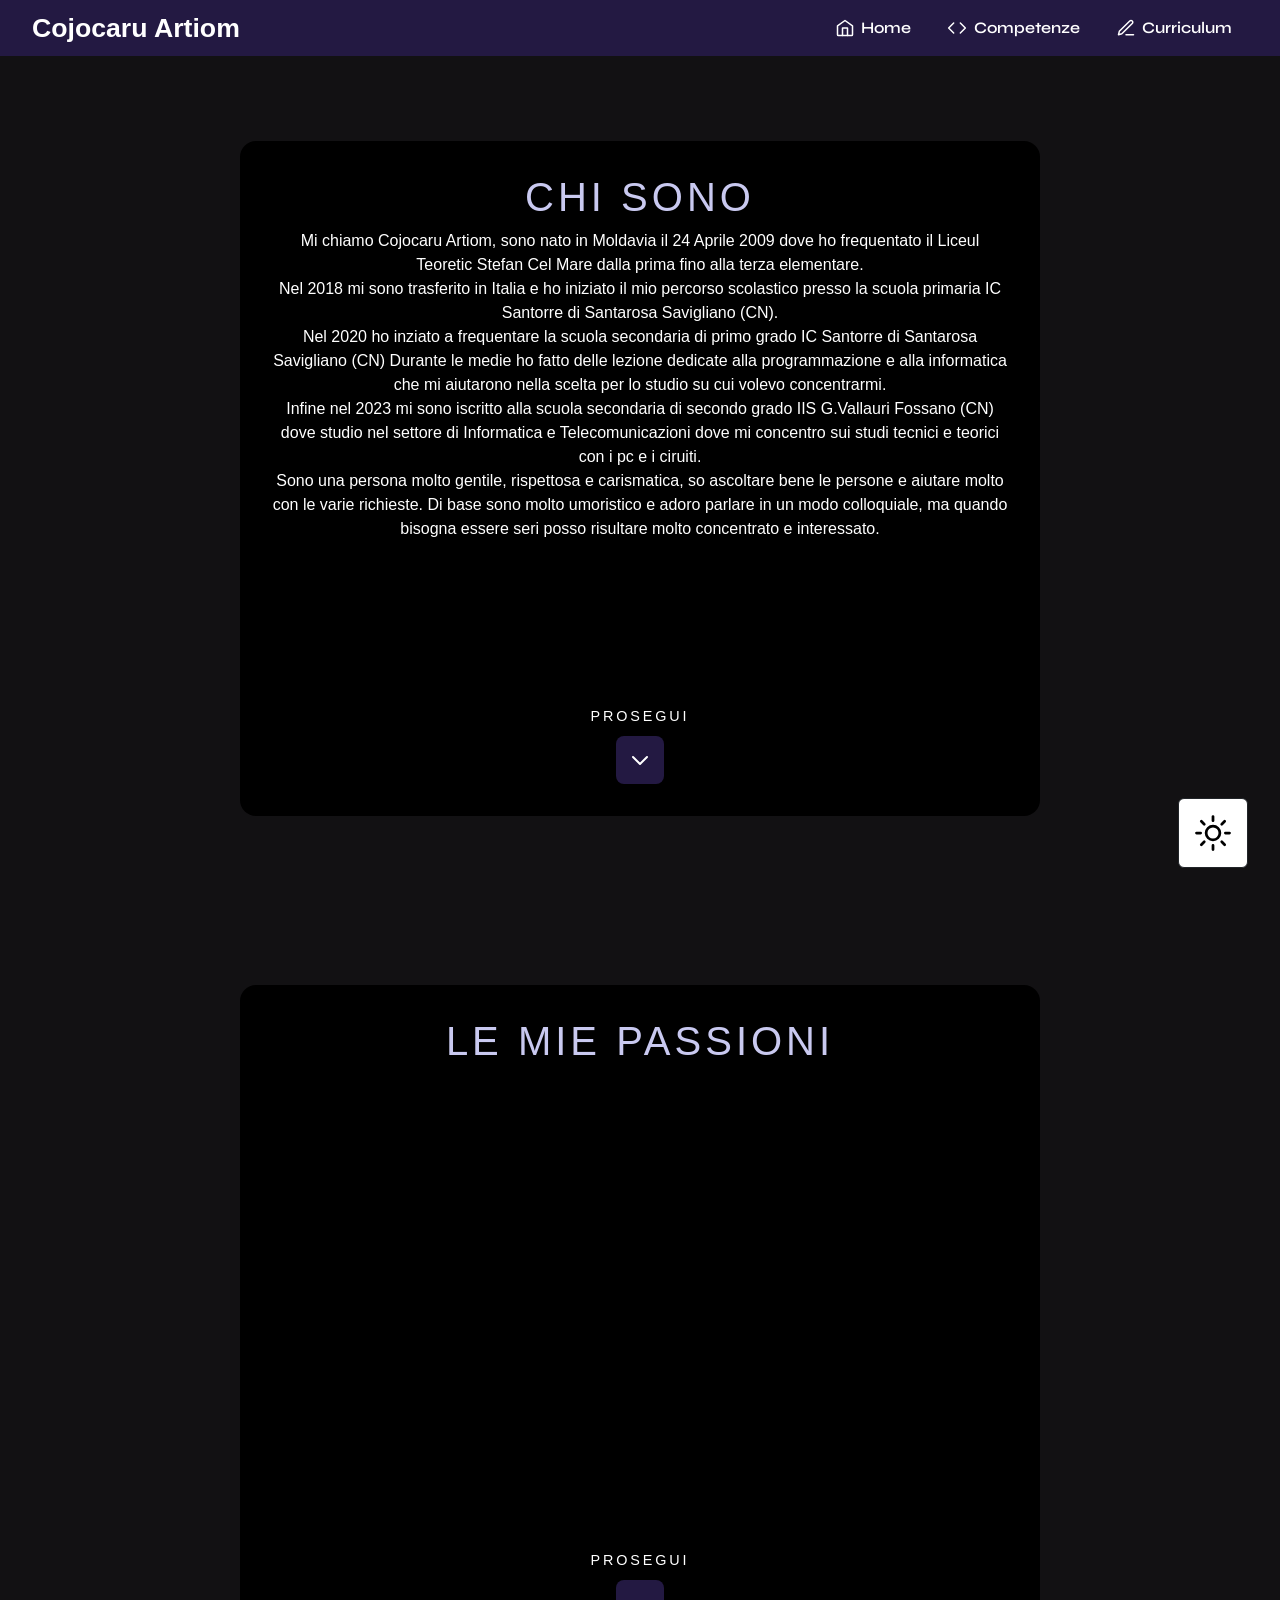
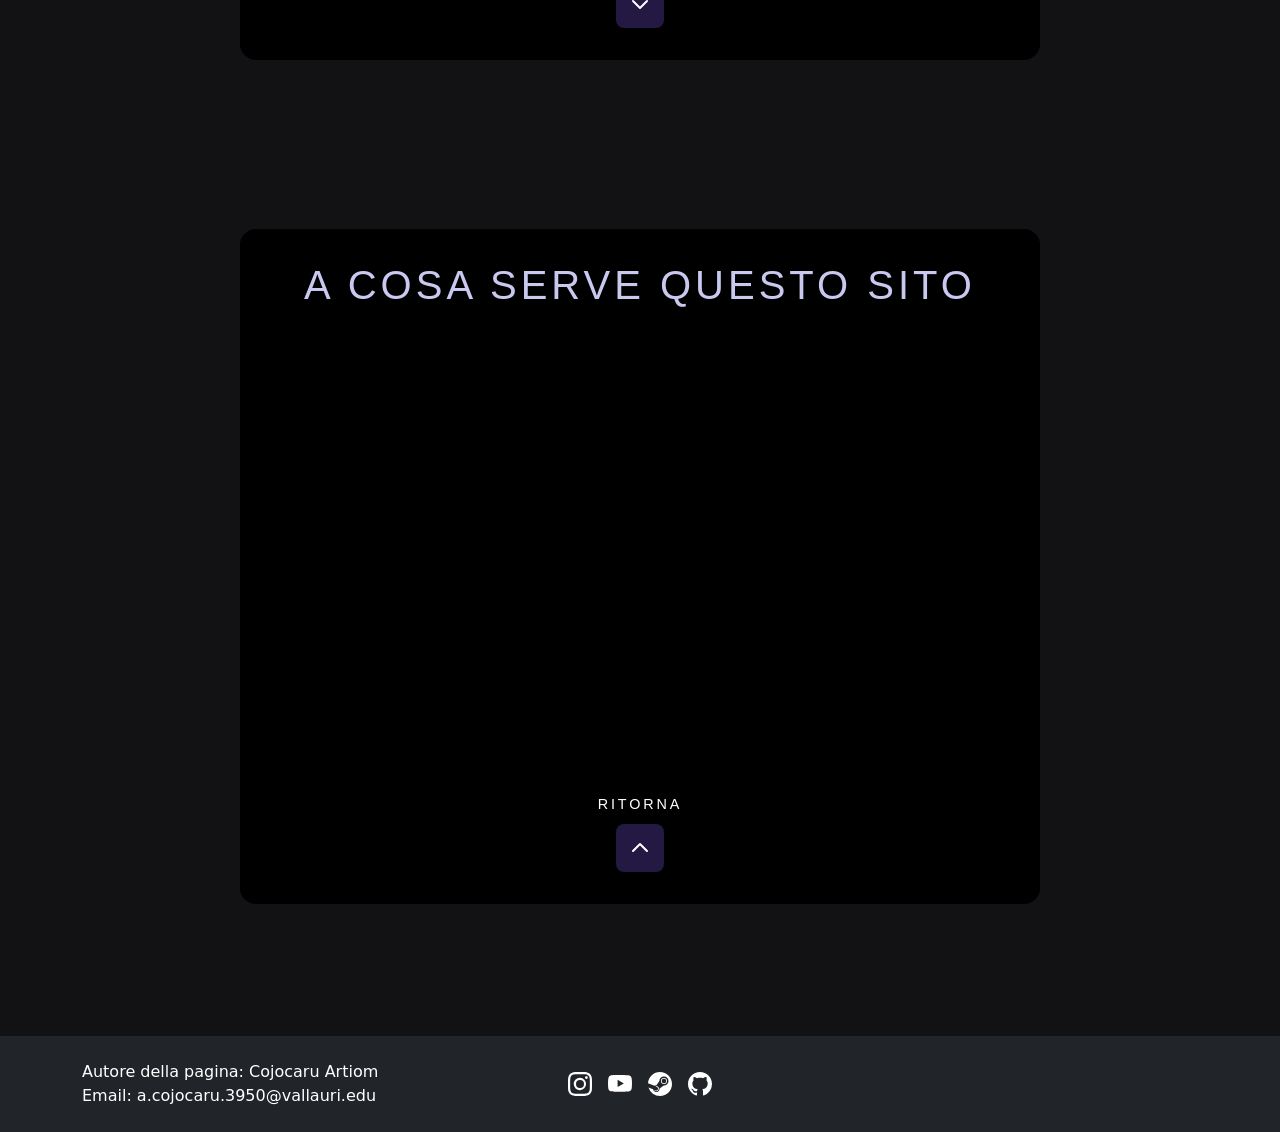
==== index.html @ 19659206 "fhshfshfks" ====
<!DOCTYPE html>
<html lang="it">
<head>
  <meta charset="UTF-8" />
  <meta name="viewport" content="width=device-width, initial-scale=1.0"/>
  <title>Cojocaru Artiom</title>
  <link href="https://cdn.jsdelivr.net/npm/bootstrap@5.3.3/dist/css/bootstrap.min.css" rel="stylesheet"/>
  <link href="https://fonts.googleapis.com/css2?family=Space+Mono:wght@400;700&family=Syne:wght@400;600;800&display=swap" rel="stylesheet"/>
  <link rel="stylesheet" href="index.css"/>
</head>
<body>

  <nav id="navbar" class="navbar navbar-expand d-flex justify-content-between align-items-center">
    <a class="navbar-brand" href="#">Cojocaru Artiom</a>
    <ul class="navbar-nav d-flex flex-row gap-1">
      <li class="nav-item">
        <a class="nav-link" href="#">
          <svg class="nav-icon" viewBox="0 0 24 24"><path d="M3 9.5L12 3l9 6.5V20a1 1 0 0 1-1 1H4a1 1 0 0 1-1-1V9.5z"/><path d="M9 21V12h6v9"/></svg>
          Home
        </a>
      </li>
      <li class="nav-item">
        <a class="nav-link" href="competenze.html">
          <svg class="nav-icon" viewBox="0 0 24 24"><polyline points="16 18 22 12 16 6"/><polyline points="8 6 2 12 8 18"/></svg>
          Competenze
        </a>
      </li>
      <li class="nav-item">
        <a class="nav-link" href="#">
          <svg class="nav-icon" viewBox="0 0 24 24"><path d="M12 20h9"/><path d="M16.5 3.5a2.121 2.121 0 0 1 3 3L7 19l-4 1 1-4L16.5 3.5z"/></svg>
          Curriculum
        </a>
      </li>
    </ul>
  </nav>

  <section id="sezione1" class="sezione">
    <div id="cardHome" class="card rounded-4">
      <div class="card-body">
        <h2 class="card-title">CHI SONO</h2>
        <p class="card-text">Mi chiamo Cojocaru Artiom, sono nato in Moldavia il 24 Aprile 2009 dove ho frequentato il Liceul Teoretic Stefan Cel Mare dalla prima fino alla terza elementare. <br>
Nel 2018 mi sono trasferito in Italia e ho iniziato il mio percorso scolastico presso la scuola primaria IC Santorre di Santarosa Savigliano (CN).
<br>
Nel 2020 ho inziato a frequentare la scuola secondaria di primo grado IC Santorre di Santarosa Savigliano (CN)
Durante le medie ho fatto delle lezione dedicate alla programmazione e alla informatica che mi aiutarono nella scelta per lo studio su cui volevo concentrarmi.
<br>
Infine nel 2023 mi sono iscritto alla scuola secondaria di secondo grado IIS G.Vallauri Fossano (CN) dove studio nel settore di Informatica e Telecomunicazioni dove mi concentro sui studi tecnici e teorici con i pc e i ciruiti.
<br>
Sono una persona molto gentile, rispettosa e carismatica, so ascoltare bene le persone e aiutare molto con le varie richieste.
Di base sono molto umoristico e adoro parlare in un modo colloquiale, ma quando bisogna essere seri posso risultare molto concentrato e interessato.
        </p>
      </div>
      <div class="prosegui-container">
        <p class="prosegui">PROSEGUI</p>
        <button class="btn-freccia" onclick="scorri('sezione2')">
          <svg xmlns="http://www.w3.org/2000/svg" fill="none" viewBox="0 0 24 24" stroke-width="2" stroke="white">
            <path stroke-linecap="round" stroke-linejoin="round" d="M19 9l-7 7-7-7" />
          </svg>
        </button>
      </div>
    </div>
  </section>

  <section id="sezione2" class="sezione">
    <div class="card rounded-4">
      <div class="card-body">
        <h2 class="card-title">Le mie passioni</h2>
        <p class="card-text"></p>
      </div>
      <div class="prosegui-container">
        <p class="prosegui">PROSEGUI</p>
        <button class="btn-freccia" onclick="scorri('sezione3')">
          <svg xmlns="http://www.w3.org/2000/svg" fill="none" viewBox="0 0 24 24" stroke-width="2" stroke="white">
            <path stroke-linecap="round" stroke-linejoin="round" d="M19 9l-7 7-7-7" />
          </svg>
        </button>
      </div>
    </div>
  </section>

  <section id="sezione3" class="sezione">
    <div class="card rounded-4">
      <div class="card-body">
        <h2 class="card-title">A cosa serve questo sito</h2>
        <p class="card-text"></p>
      </div>
      <div class="prosegui-container">
        <p class="prosegui">RITORNA</p>
        <button class="btn-freccia" onclick="scorri('sezione1')">
          <svg xmlns="http://www.w3.org/2000/svg" fill="none" viewBox="0 0 24 24" stroke-width="2" stroke="white">
            <path stroke-linecap="round" stroke-linejoin="round" d="M5 15l7-7 7 7" />
          </svg>
        </button>
      </div>
    </div>
  </section>

  <button type="button" class="btn btn-dark">
    <svg xmlns="http://www.w3.org/2000/svg" fill="none" viewBox="0 0 24 24" stroke-width="1.5" stroke="black" class="size-6">
      <path stroke-linecap="round" stroke-linejoin="round" d="M12 3v2.25m6.364.386-1.591 1.591M21 12h-2.25m-.386 6.364-1.591-1.591M12 18.75V21m-4.773-4.227-1.591 1.591M5.25 12H3m4.227-4.773L5.636 5.636M15.75 12a3.75 3.75 0 1 1-7.5 0 3.75 3.75 0 0 1 7.5 0Z" />
    </svg>
  </button>

  <footer class="bg-dark text-white py-4 mt-5">
  <div class="container d-flex align-items-center position-relative">

    <!-- Testo a sinistra -->
    <div class="me-auto">
      <p class="mb-0">Autore della pagina: Cojocaru Artiom</p>
      <p class="mb-0">Email: a.cojocaru.3950@vallauri.edu</p>
    </div>

    <!-- Icone al centro -->
    <div class="icons position-absolute start-50 translate-middle-x d-flex gap-3">
      <svg xmlns="http://www.w3.org/2000/svg" width="24" height="24" fill="currentColor" class="bi bi-instagram" viewBox="0 0 16 16">
        <path d="M8 0C5.829 0 5.556.01 4.703.048 3.85.088 3.269.222 2.76.42a3.9 3.9 0 0 0-1.417.923A3.9 3.9 0 0 0 .42 2.76C.222 3.268.087 3.85.048 4.7.01 5.555 0 5.827 0 8.001c0 2.172.01 2.444.048 3.297.04.852.174 1.433.372 1.942.205.526.478.972.923 1.417.444.445.89.719 1.416.923.51.198 1.09.333 1.942.372C5.555 15.99 5.827 16 8 16s2.444-.01 3.298-.048c.851-.04 1.434-.174 1.943-.372a3.9 3.9 0 0 0 1.416-.923c.445-.445.718-.891.923-1.417.197-.509.332-1.09.372-1.942C15.99 10.445 16 10.173 16 8s-.01-2.445-.048-3.299c-.04-.851-.175-1.433-.372-1.941a3.9 3.9 0 0 0-.923-1.417A3.9 3.9 0 0 0 13.24.42c-.51-.198-1.092-.333-1.943-.372C10.443.01 10.172 0 7.998 0zm-.717 1.442h.718c2.136 0 2.389.007 3.232.046.78.035 1.204.166 1.486.275.373.145.64.319.92.599s.453.546.598.92c.11.281.24.705.275 1.485.039.843.047 1.096.047 3.231s-.008 2.389-.047 3.232c-.035.78-.166 1.203-.275 1.485a2.5 2.5 0 0 1-.599.919c-.28.28-.546.453-.92.598-.28.11-.704.24-1.485.276-.843.038-1.096.047-3.232.047s-2.39-.009-3.233-.047c-.78-.036-1.203-.166-1.485-.276a2.5 2.5 0 0 1-.92-.598 2.5 2.5 0 0 1-.6-.92c-.109-.281-.24-.705-.275-1.485-.038-.843-.046-1.096-.046-3.233s.008-2.388.046-3.231c.036-.78.166-1.204.276-1.486.145-.373.319-.64.599-.92s.546-.453.92-.598c.282-.11.705-.24 1.485-.276.738-.034 1.024-.044 2.515-.045zm4.988 1.328a.96.96 0 1 0 0 1.92.96.96 0 0 0 0-1.92m-4.27 1.122a4.109 4.109 0 1 0 0 8.217 4.109 4.109 0 0 0 0-8.217m0 1.441a2.667 2.667 0 1 1 0 5.334 2.667 2.667 0 0 1 0-5.334"/>
      </svg>
      <svg xmlns="http://www.w3.org/2000/svg" width="24" height="24" fill="currentColor" class="bi bi-youtube" viewBox="0 0 16 16">
        <path d="M8.051 1.999h.089c.822.003 4.987.033 6.11.335a2.01 2.01 0 0 1 1.415 1.42c.101.38.172.883.22 1.402l.01.104.022.26.008.104c.065.914.073 1.77.074 1.957v.075c-.001.194-.01 1.108-.082 2.06l-.008.105-.009.104c-.05.572-.124 1.14-.235 1.558a2.01 2.01 0 0 1-1.415 1.42c-1.16.312-5.569.334-6.18.335h-.142c-.309 0-1.587-.006-2.927-.052l-.17-.006-.087-.004-.171-.007-.171-.007c-1.11-.049-2.167-.128-2.654-.26a2.01 2.01 0 0 1-1.415-1.419c-.111-.417-.185-.986-.235-1.558L.09 9.82l-.008-.104A31 31 0 0 1 0 7.68v-.123c.002-.215.01-.958.064-1.778l.007-.103.003-.052.008-.104.022-.26.01-.104c.048-.519.119-1.023.22-1.402a2.01 2.01 0 0 1 1.415-1.42c.487-.13 1.544-.21 2.654-.26l.17-.007.172-.006.086-.003.171-.007A100 100 0 0 1 7.858 2zM6.4 5.209v4.818l4.157-2.408z"/>
      </svg>
      <a href="https://steamcommunity.com/profiles/76561199202109353" class="text-white">
        <svg xmlns="http://www.w3.org/2000/svg" width="24" height="24" fill="currentColor" class="bi bi-steam" viewBox="0 0 16 16">
          <path d="M.329 10.333A8.01 8.01 0 0 0 7.99 16C12.414 16 16 12.418 16 8s-3.586-8-8.009-8A8.006 8.006 0 0 0 0 7.468l.003.006 4.304 1.769A2.2 2.2 0 0 1 5.62 8.88l1.96-2.844-.001-.04a3.046 3.046 0 0 1 3.042-3.043 3.046 3.046 0 0 1 3.042 3.043 3.047 3.047 0 0 1-3.111 3.044l-2.804 2a2.223 2.223 0 0 1-3.075 2.11 2.22 2.22 0 0 1-1.312-1.568L.33 10.333Z"/>
          <path d="M4.868 12.683a1.715 1.715 0 0 0 1.318-3.165 1.7 1.7 0 0 0-1.263-.02l1.023.424a1.261 1.261 0 1 1-.97 2.33l-.99-.41a1.7 1.7 0 0 0 .882.84Zm3.726-6.687a2.03 2.03 0 0 0 2.027 2.029 2.03 2.03 0 0 0 2.027-2.029 2.03 2.03 0 0 0-2.027-2.027 2.03 2.03 0 0 0-2.027 2.027m2.03-1.527a1.524 1.524 0 1 1-.002 3.048 1.524 1.524 0 0 1 .002-3.048"/>
        </svg>
      </a>
      <svg xmlns="http://www.w3.org/2000/svg" width="24" height="24" fill="currentColor" class="bi bi-github" viewBox="0 0 16 16">
        <path d="M8 0C3.58 0 0 3.58 0 8c0 3.54 2.29 6.53 5.47 7.59.4.07.55-.17.55-.38 0-.19-.01-.82-.01-1.49-2.01.37-2.53-.49-2.69-.94-.09-.23-.48-.94-.82-1.13-.28-.15-.68-.52-.01-.53.63-.01 1.08.58 1.23.82.72 1.21 1.87.87 2.33.66.07-.52.28-.87.51-1.07-1.78-.2-3.64-.89-3.64-3.95 0-.87.31-1.59.82-2.15-.08-.2-.36-1.02.08-2.12 0 0 .67-.21 2.2.82.64-.18 1.32-.27 2-.27s1.36.09 2 .27c1.53-1.04 2.2-.82 2.2-.82.44 1.1.16 1.92.08 2.12.51.56.82 1.27.82 2.15 0 3.07-1.87 3.75-3.65 3.95.29.25.54.73.54 1.48 0 1.07-.01 1.93-.01 2.2 0 .21.15.46.55.38A8.01 8.01 0 0 0 16 8c0-4.42-3.58-8-8-8"/>
      </svg>
    </div>

    <!-- Spazio a destra per bilanciare -->
    <div class="ms-auto" style="width: 200px;"></div>

  </div>
</footer>

  <script src="https://cdn.jsdelivr.net/npm/bootstrap@5.3.3/dist/js/bootstrap.bundle.min.js"></script>
  <script src="index.js"></script>
</body>
</html>
---- index.css ----
* {
  margin: 0;
  padding: 0;
  box-sizing: border-box;
}

a{
  text-decoration: none;
  color: inherit;
}

body {
  transition: 0.3s;
  background-color: #121113;
  min-height: 100vh;
  overflow-x: hidden;
}

.navbar {
  transition: 0.2s;
  background-color: #231942;
  padding: 0 2rem;
  height: 56px;
}

.navbar-brand {
  font-family: 'Trebuchet MS', sans-serif;
  font-weight: 800;
  font-size: 20pt;
  color: white !important;
}

.nav-link {
  color: white !important;
  font-family: 'Syne', sans-serif;
  font-weight: 600;
  font-size: 1rem;
  display: flex;
  align-items: center;
  gap: 0.4rem;
  padding: 0 1rem !important;
}

.nav-link:hover {
  color: #7c6aff !important;
}

.nav-icon {
  width: 20px;
  height: 20px;
  fill: none;
  stroke: currentColor;
  stroke-width: 1.8;
  stroke-linecap: round;
  stroke-linejoin: round;
}

.sezione {
  height: calc(100vh - 56px);
  display: flex;
  align-items: center;
  justify-content: center;
}

.card {
  transition: 0.2s;
  background-color: #000000;
  border: none;
  width: 800px;
  height: 75vh;
  padding: 1rem;
  display: flex;
  flex-direction: column;
  justify-content: space-between;
}

.card-title {
  font-family: 'Trebuchet MS', Helvetica, sans-serif;
  font-size: 2.5rem;
  color: #c9c9f0;
  text-transform: uppercase;
  letter-spacing: 0.1em;
  text-align: center;
}

.card-text {
  font-family: 'Trebuchet MS', Helvetica, sans-serif;
  font-size: 1rem;
  color: #ffffff;
  text-align: center;
}

.prosegui-container {
  display: flex;
  flex-direction: column;
  align-items: center;
  gap: 0.5rem;
  padding-bottom: 1rem;
}

.prosegui {
  color: #ffffff;
  font-family: 'Trebuchet MS', sans-serif;
  font-size: 0.9rem;
  letter-spacing: 0.2em;
  margin: 0;
}

.btn-freccia {
  background-color: #231942;
  border: none;
  width: 48px;
  height: 48px;
  border-radius: 8px;
  display: flex;
  align-items: center;
  justify-content: center;
  cursor: pointer;
  transition: transform 0.2s, background-color 0.2s;
}

.btn-freccia:hover {
  background-color: #7c6aff;
  transform: scale(1.1) translateZ(0);
}

.btn-freccia svg {
  width: 24px;
  height: 24px;
}

.btn-dark {
  background-color: white;
  width: 70px;
  height: 70px;
  position: fixed;
  bottom: 2rem;
  right: 2rem;
  transition: transform 0.2s;
}

.btn-dark:hover {
  background-color: white;
  transform: scale(1.1) translateZ(0);
}

.bi-instagram{
  margin: 0 auto;
}

.icons {
  display: flex;
  justify-content: center;
  align-items: center;
  gap: 16px; /* margine tra le icone */
}

.footer-strip {
  text-align: center;
  padding: 1rem;
  font-family: 'Space Mono', monospace;
  font-size: 0.7rem;
  color: #888888;
}
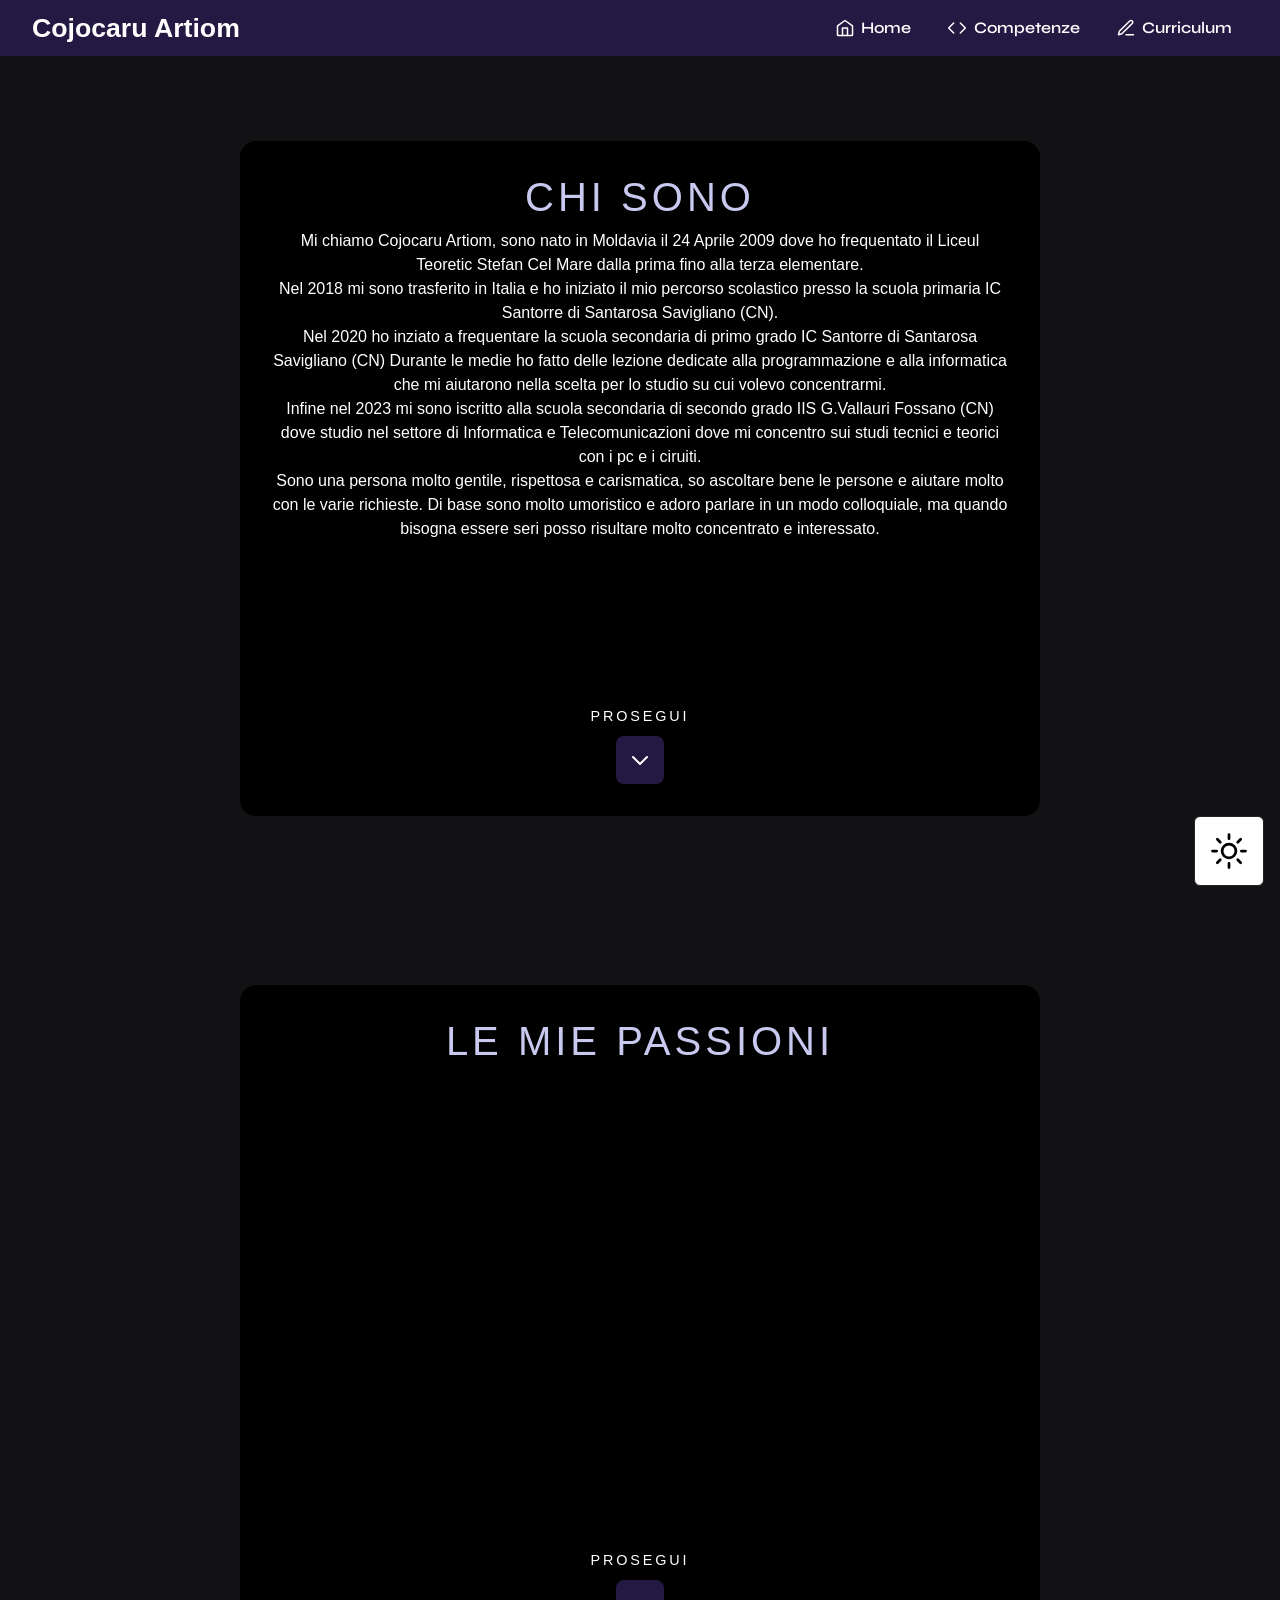
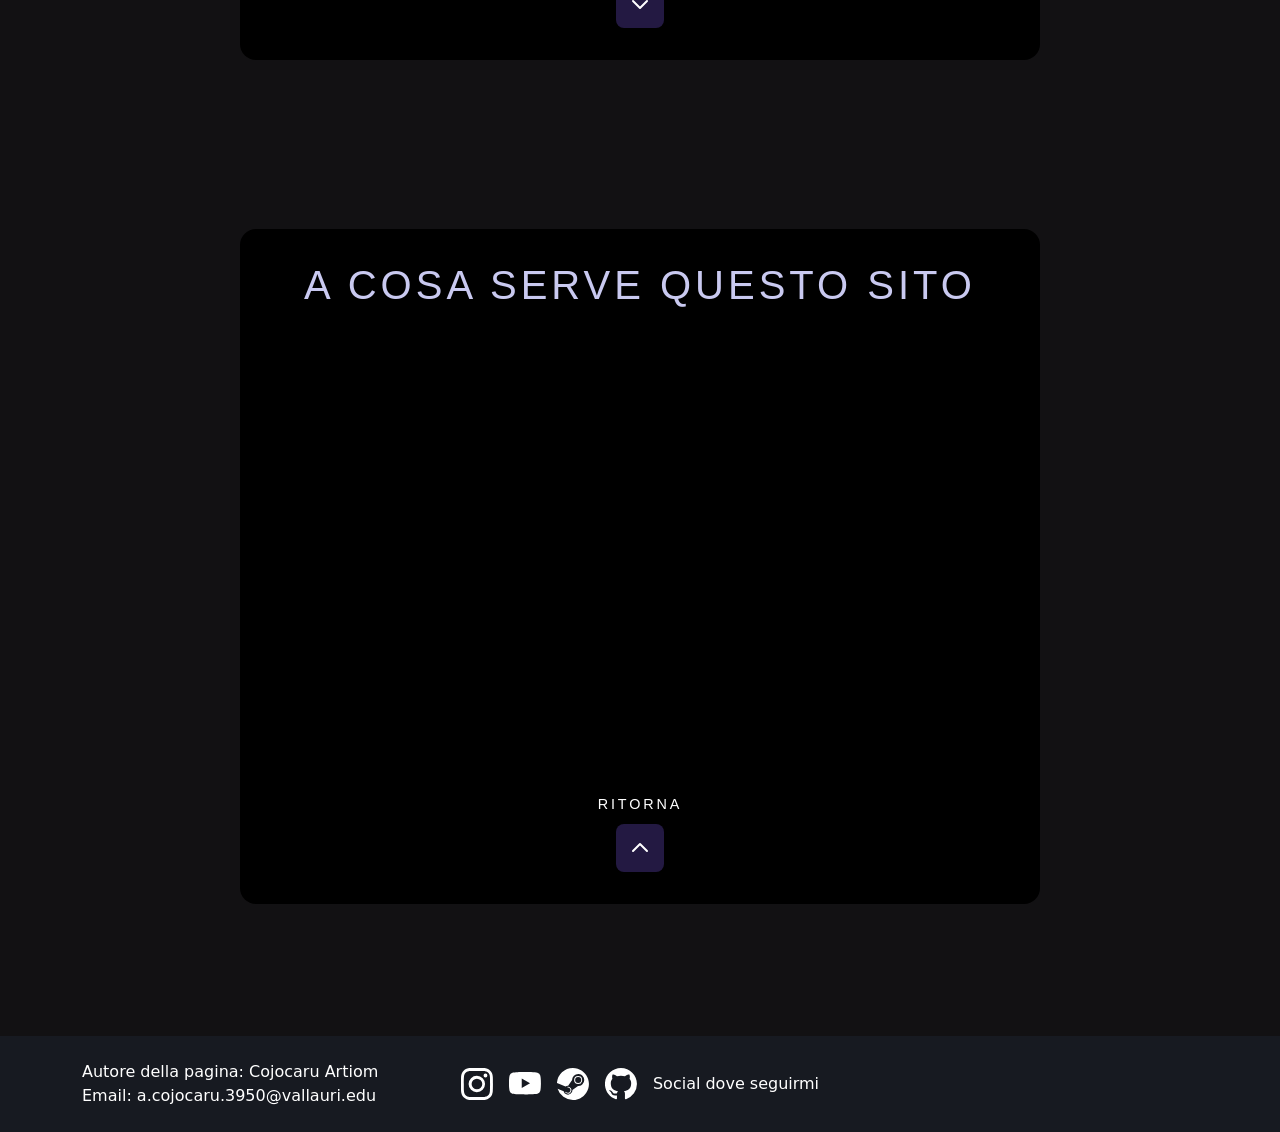
==== commit 4d0f5f2e: "Migliorato il footer" ====
--- a/index.html
+++ b/index.html
@@ -101,37 +101,39 @@
     </svg>
   </button>
 
-  <footer class="bg-dark text-white py-4 mt-5">
-  <div class="container d-flex align-items-center position-relative">
-
-    <!-- Testo a sinistra -->
+<footer>
+  <div class="container">
     <div class="me-auto">
-      <p class="mb-0">Autore della pagina: Cojocaru Artiom</p>
-      <p class="mb-0">Email: a.cojocaru.3950@vallauri.edu</p>
+      <p>Autore della pagina: Cojocaru Artiom</p>
+      <p>Email: a.cojocaru.3950@vallauri.edu</p>
     </div>
-
-    <!-- Icone al centro -->
-    <div class="icons position-absolute start-50 translate-middle-x d-flex gap-3">
-      <svg xmlns="http://www.w3.org/2000/svg" width="24" height="24" fill="currentColor" class="bi bi-instagram" viewBox="0 0 16 16">
+    <div class="icons">
+      <a href="" class="icon">
+      <svg xmlns="http://www.w3.org/2000/svg" width="32" height="32" fill="currentColor" class="bi bi-instagram" viewBox="0 0 16 16">
         <path d="M8 0C5.829 0 5.556.01 4.703.048 3.85.088 3.269.222 2.76.42a3.9 3.9 0 0 0-1.417.923A3.9 3.9 0 0 0 .42 2.76C.222 3.268.087 3.85.048 4.7.01 5.555 0 5.827 0 8.001c0 2.172.01 2.444.048 3.297.04.852.174 1.433.372 1.942.205.526.478.972.923 1.417.444.445.89.719 1.416.923.51.198 1.09.333 1.942.372C5.555 15.99 5.827 16 8 16s2.444-.01 3.298-.048c.851-.04 1.434-.174 1.943-.372a3.9 3.9 0 0 0 1.416-.923c.445-.445.718-.891.923-1.417.197-.509.332-1.09.372-1.942C15.99 10.445 16 10.173 16 8s-.01-2.445-.048-3.299c-.04-.851-.175-1.433-.372-1.941a3.9 3.9 0 0 0-.923-1.417A3.9 3.9 0 0 0 13.24.42c-.51-.198-1.092-.333-1.943-.372C10.443.01 10.172 0 7.998 0zm-.717 1.442h.718c2.136 0 2.389.007 3.232.046.78.035 1.204.166 1.486.275.373.145.64.319.92.599s.453.546.598.92c.11.281.24.705.275 1.485.039.843.047 1.096.047 3.231s-.008 2.389-.047 3.232c-.035.78-.166 1.203-.275 1.485a2.5 2.5 0 0 1-.599.919c-.28.28-.546.453-.92.598-.28.11-.704.24-1.485.276-.843.038-1.096.047-3.232.047s-2.39-.009-3.233-.047c-.78-.036-1.203-.166-1.485-.276a2.5 2.5 0 0 1-.92-.598 2.5 2.5 0 0 1-.6-.92c-.109-.281-.24-.705-.275-1.485-.038-.843-.046-1.096-.046-3.233s.008-2.388.046-3.231c.036-.78.166-1.204.276-1.486.145-.373.319-.64.599-.92s.546-.453.92-.598c.282-.11.705-.24 1.485-.276.738-.034 1.024-.044 2.515-.045zm4.988 1.328a.96.96 0 1 0 0 1.92.96.96 0 0 0 0-1.92m-4.27 1.122a4.109 4.109 0 1 0 0 8.217 4.109 4.109 0 0 0 0-8.217m0 1.441a2.667 2.667 0 1 1 0 5.334 2.667 2.667 0 0 1 0-5.334"/>
       </svg>
-      <svg xmlns="http://www.w3.org/2000/svg" width="24" height="24" fill="currentColor" class="bi bi-youtube" viewBox="0 0 16 16">
+      </a>
+      <a href="https://www.youtube.com/@ArtomoelChoco" target="_blank" class="icon">
+      <svg xmlns="http://www.w3.org/2000/svg" width="32" height="32" fill="currentColor" class="bi bi-youtube" viewBox="0 0 16 16">
         <path d="M8.051 1.999h.089c.822.003 4.987.033 6.11.335a2.01 2.01 0 0 1 1.415 1.42c.101.38.172.883.22 1.402l.01.104.022.26.008.104c.065.914.073 1.77.074 1.957v.075c-.001.194-.01 1.108-.082 2.06l-.008.105-.009.104c-.05.572-.124 1.14-.235 1.558a2.01 2.01 0 0 1-1.415 1.42c-1.16.312-5.569.334-6.18.335h-.142c-.309 0-1.587-.006-2.927-.052l-.17-.006-.087-.004-.171-.007-.171-.007c-1.11-.049-2.167-.128-2.654-.26a2.01 2.01 0 0 1-1.415-1.419c-.111-.417-.185-.986-.235-1.558L.09 9.82l-.008-.104A31 31 0 0 1 0 7.68v-.123c.002-.215.01-.958.064-1.778l.007-.103.003-.052.008-.104.022-.26.01-.104c.048-.519.119-1.023.22-1.402a2.01 2.01 0 0 1 1.415-1.42c.487-.13 1.544-.21 2.654-.26l.17-.007.172-.006.086-.003.171-.007A100 100 0 0 1 7.858 2zM6.4 5.209v4.818l4.157-2.408z"/>
       </svg>
-      <a href="https://steamcommunity.com/profiles/76561199202109353" class="text-white">
-        <svg xmlns="http://www.w3.org/2000/svg" width="24" height="24" fill="currentColor" class="bi bi-steam" viewBox="0 0 16 16">
+      </a>
+      <a href="https://steamcommunity.com/profiles/76561199202109353" target="_blank" class="icon">
+        <svg xmlns="http://www.w3.org/2000/svg" width="32" height="32" fill="currentColor" class="bi bi-steam" viewBox="0 0 16 16">
           <path d="M.329 10.333A8.01 8.01 0 0 0 7.99 16C12.414 16 16 12.418 16 8s-3.586-8-8.009-8A8.006 8.006 0 0 0 0 7.468l.003.006 4.304 1.769A2.2 2.2 0 0 1 5.62 8.88l1.96-2.844-.001-.04a3.046 3.046 0 0 1 3.042-3.043 3.046 3.046 0 0 1 3.042 3.043 3.047 3.047 0 0 1-3.111 3.044l-2.804 2a2.223 2.223 0 0 1-3.075 2.11 2.22 2.22 0 0 1-1.312-1.568L.33 10.333Z"/>
           <path d="M4.868 12.683a1.715 1.715 0 0 0 1.318-3.165 1.7 1.7 0 0 0-1.263-.02l1.023.424a1.261 1.261 0 1 1-.97 2.33l-.99-.41a1.7 1.7 0 0 0 .882.84Zm3.726-6.687a2.03 2.03 0 0 0 2.027 2.029 2.03 2.03 0 0 0 2.027-2.029 2.03 2.03 0 0 0-2.027-2.027 2.03 2.03 0 0 0-2.027 2.027m2.03-1.527a1.524 1.524 0 1 1-.002 3.048 1.524 1.524 0 0 1 .002-3.048"/>
         </svg>
       </a>
-      <svg xmlns="http://www.w3.org/2000/svg" width="24" height="24" fill="currentColor" class="bi bi-github" viewBox="0 0 16 16">
+      <a href="https://github.com/ArtomoElChoco" target="_blank" class="icon">
+      <svg xmlns="http://www.w3.org/2000/svg" width="32" height="32" fill="currentColor" class="bi bi-github" viewBox="0 0 16 16">
         <path d="M8 0C3.58 0 0 3.58 0 8c0 3.54 2.29 6.53 5.47 7.59.4.07.55-.17.55-.38 0-.19-.01-.82-.01-1.49-2.01.37-2.53-.49-2.69-.94-.09-.23-.48-.94-.82-1.13-.28-.15-.68-.52-.01-.53.63-.01 1.08.58 1.23.82.72 1.21 1.87.87 2.33.66.07-.52.28-.87.51-1.07-1.78-.2-3.64-.89-3.64-3.95 0-.87.31-1.59.82-2.15-.08-.2-.36-1.02.08-2.12 0 0 .67-.21 2.2.82.64-.18 1.32-.27 2-.27s1.36.09 2 .27c1.53-1.04 2.2-.82 2.2-.82.44 1.1.16 1.92.08 2.12.51.56.82 1.27.82 2.15 0 3.07-1.87 3.75-3.65 3.95.29.25.54.73.54 1.48 0 1.07-.01 1.93-.01 2.2 0 .21.15.46.55.38A8.01 8.01 0 0 0 16 8c0-4.42-3.58-8-8-8"/>
       </svg>
+      </a>
+      <div class="social">
+      <p>Social dove seguirmi</p>
+      </div>
     </div>
-
-    <!-- Spazio a destra per bilanciare -->
-    <div class="ms-auto" style="width: 200px;"></div>
-
+    <div style="width: 200px;"></div>
   </div>
 </footer>
 
--- a/index.css
+++ b/index.css
@@ -134,8 +134,8 @@
   width: 70px;
   height: 70px;
   position: fixed;
-  bottom: 2rem;
-  right: 2rem;
+  bottom: 0.9rem;
+  right: 1rem;
   transition: transform 0.2s;
 }
 
@@ -144,15 +144,47 @@
   transform: scale(1.1) translateZ(0);
 }
 
-.bi-instagram{
-  margin: 0 auto;
+footer {
+  background-color: #171A21; /* equivalente Bootstrap bg-dark */
+  color: white;
+  padding: 1.5rem 0; /* equivalente py-4 */
+  margin-top: 3rem;  /* equivalente mt-5 */
+}
+
+footer .container {
+  display: flex;
+  align-items: center;
+  position: relative;
+}
+
+footer p {
+  margin-bottom: 0;
 }
 
 .icons {
   display: flex;
   justify-content: center;
   align-items: center;
-  gap: 16px; /* margine tra le icone */
+  gap: 16px;
+  position: absolute;
+  left: 50%;
+  transform: translateX(-50%);
+}
+
+.icon{
+  transition: 0.2s;
+}
+
+.social{
+  display: inline;
+}
+
+.icon:hover{
+  transform: scale(1.2) translateZ(0);
+}
+
+.bi-instagram {
+  margin: 0 auto;
 }
 
 .footer-strip {
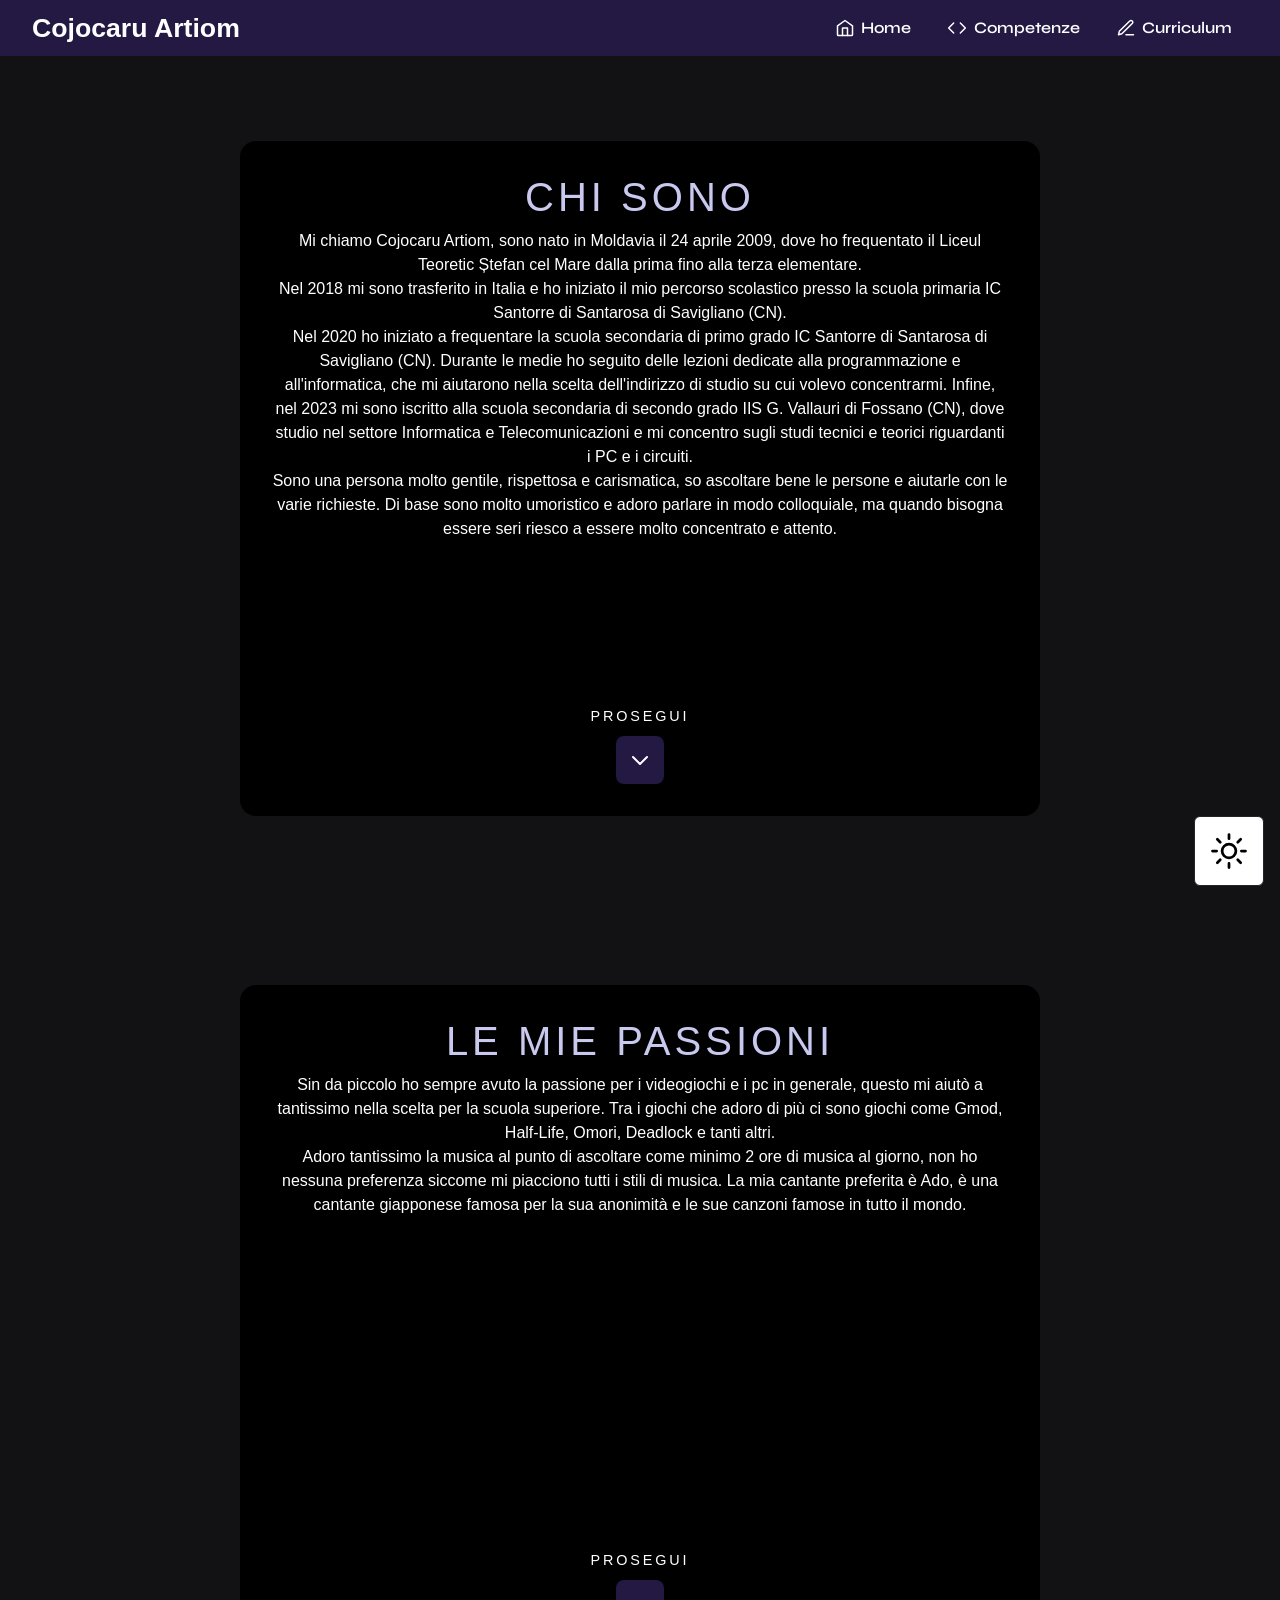
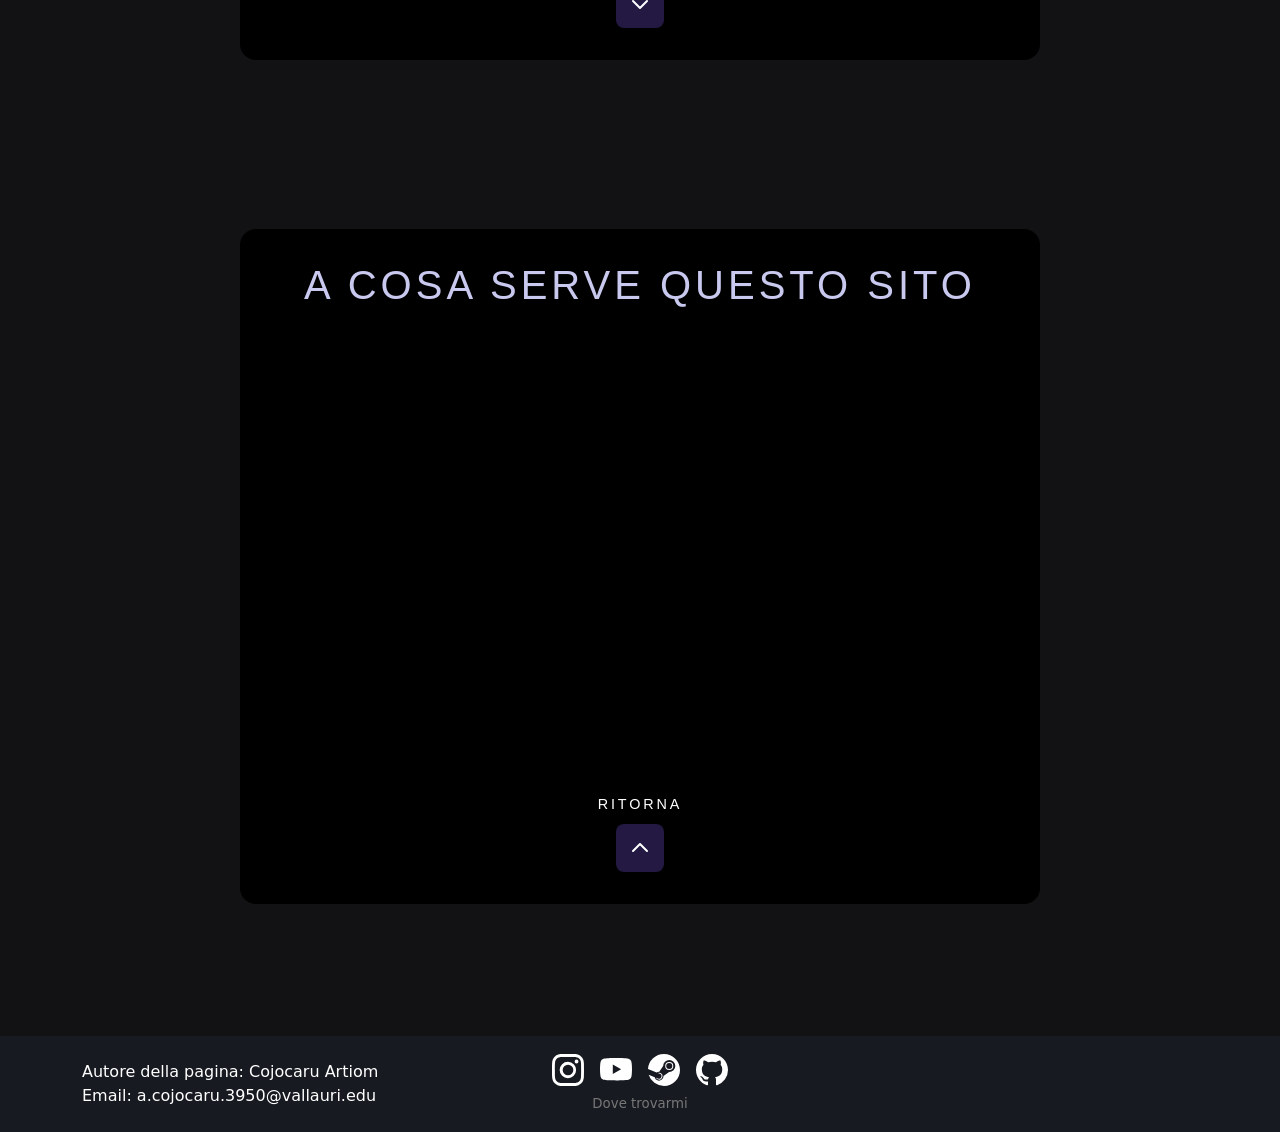
==== commit 2b4f90ad: "Finito Footer" ====
--- a/index.html
+++ b/index.html
@@ -38,16 +38,13 @@
     <div id="cardHome" class="card rounded-4">
       <div class="card-body">
         <h2 class="card-title">CHI SONO</h2>
-        <p class="card-text">Mi chiamo Cojocaru Artiom, sono nato in Moldavia il 24 Aprile 2009 dove ho frequentato il Liceul Teoretic Stefan Cel Mare dalla prima fino alla terza elementare. <br>
-Nel 2018 mi sono trasferito in Italia e ho iniziato il mio percorso scolastico presso la scuola primaria IC Santorre di Santarosa Savigliano (CN).
-<br>
-Nel 2020 ho inziato a frequentare la scuola secondaria di primo grado IC Santorre di Santarosa Savigliano (CN)
-Durante le medie ho fatto delle lezione dedicate alla programmazione e alla informatica che mi aiutarono nella scelta per lo studio su cui volevo concentrarmi.
-<br>
-Infine nel 2023 mi sono iscritto alla scuola secondaria di secondo grado IIS G.Vallauri Fossano (CN) dove studio nel settore di Informatica e Telecomunicazioni dove mi concentro sui studi tecnici e teorici con i pc e i ciruiti.
-<br>
-Sono una persona molto gentile, rispettosa e carismatica, so ascoltare bene le persone e aiutare molto con le varie richieste.
-Di base sono molto umoristico e adoro parlare in un modo colloquiale, ma quando bisogna essere seri posso risultare molto concentrato e interessato.
+        <p class="card-text">Mi chiamo Cojocaru Artiom, sono nato in Moldavia il 24 aprile 2009, dove ho frequentato il Liceul Teoretic Ștefan cel Mare dalla prima fino alla terza elementare.
+          <br>
+          Nel 2018 mi sono trasferito in Italia e ho iniziato il mio percorso scolastico presso la scuola primaria IC Santorre di Santarosa di Savigliano (CN). 
+          <br>
+          Nel 2020 ho iniziato a frequentare la scuola secondaria di primo grado IC Santorre di Santarosa di Savigliano (CN). Durante le medie ho seguito delle lezioni dedicate alla programmazione e all'informatica, che mi aiutarono nella scelta dell'indirizzo di studio su cui volevo concentrarmi. Infine, nel 2023 mi sono iscritto alla scuola secondaria di secondo grado IIS G. Vallauri di Fossano (CN), dove studio nel settore Informatica e Telecomunicazioni e mi concentro sugli studi tecnici e teorici riguardanti i PC e i circuiti. 
+          <br>
+          Sono una persona molto gentile, rispettosa e carismatica, so ascoltare bene le persone e aiutarle con le varie richieste. Di base sono molto umoristico e adoro parlare in modo colloquiale, ma quando bisogna essere seri riesco a essere molto concentrato e attento.
         </p>
       </div>
       <div class="prosegui-container">
@@ -65,7 +62,15 @@
     <div class="card rounded-4">
       <div class="card-body">
         <h2 class="card-title">Le mie passioni</h2>
-        <p class="card-text"></p>
+        <p class="card-text">
+          Sin da piccolo ho sempre avuto la passione per i videogiochi e i pc in generale, questo mi aiutò a tantissimo nella scelta per la scuola superiore.
+          Tra i giochi che adoro di più ci sono giochi come Gmod, Half-Life, Omori, Deadlock e tanti altri.
+          <br>
+          Adoro tantissimo la musica al punto di ascoltare come minimo 2 ore di musica al giorno, non ho nessuna preferenza siccome mi piacciono tutti i stili di musica.
+          La mia cantante preferita è Ado, è una cantante giapponese famosa per la sua anonimità e le sue canzoni famose in tutto il mondo.
+          <br>
+          
+        </p>
       </div>
       <div class="prosegui-container">
         <p class="prosegui">PROSEGUI</p>
@@ -108,29 +113,31 @@
       <p>Email: a.cojocaru.3950@vallauri.edu</p>
     </div>
     <div class="icons">
-      <a href="" class="icon">
-      <svg xmlns="http://www.w3.org/2000/svg" width="32" height="32" fill="currentColor" class="bi bi-instagram" viewBox="0 0 16 16">
-        <path d="M8 0C5.829 0 5.556.01 4.703.048 3.85.088 3.269.222 2.76.42a3.9 3.9 0 0 0-1.417.923A3.9 3.9 0 0 0 .42 2.76C.222 3.268.087 3.85.048 4.7.01 5.555 0 5.827 0 8.001c0 2.172.01 2.444.048 3.297.04.852.174 1.433.372 1.942.205.526.478.972.923 1.417.444.445.89.719 1.416.923.51.198 1.09.333 1.942.372C5.555 15.99 5.827 16 8 16s2.444-.01 3.298-.048c.851-.04 1.434-.174 1.943-.372a3.9 3.9 0 0 0 1.416-.923c.445-.445.718-.891.923-1.417.197-.509.332-1.09.372-1.942C15.99 10.445 16 10.173 16 8s-.01-2.445-.048-3.299c-.04-.851-.175-1.433-.372-1.941a3.9 3.9 0 0 0-.923-1.417A3.9 3.9 0 0 0 13.24.42c-.51-.198-1.092-.333-1.943-.372C10.443.01 10.172 0 7.998 0zm-.717 1.442h.718c2.136 0 2.389.007 3.232.046.78.035 1.204.166 1.486.275.373.145.64.319.92.599s.453.546.598.92c.11.281.24.705.275 1.485.039.843.047 1.096.047 3.231s-.008 2.389-.047 3.232c-.035.78-.166 1.203-.275 1.485a2.5 2.5 0 0 1-.599.919c-.28.28-.546.453-.92.598-.28.11-.704.24-1.485.276-.843.038-1.096.047-3.232.047s-2.39-.009-3.233-.047c-.78-.036-1.203-.166-1.485-.276a2.5 2.5 0 0 1-.92-.598 2.5 2.5 0 0 1-.6-.92c-.109-.281-.24-.705-.275-1.485-.038-.843-.046-1.096-.046-3.233s.008-2.388.046-3.231c.036-.78.166-1.204.276-1.486.145-.373.319-.64.599-.92s.546-.453.92-.598c.282-.11.705-.24 1.485-.276.738-.034 1.024-.044 2.515-.045zm4.988 1.328a.96.96 0 1 0 0 1.92.96.96 0 0 0 0-1.92m-4.27 1.122a4.109 4.109 0 1 0 0 8.217 4.109 4.109 0 0 0 0-8.217m0 1.441a2.667 2.667 0 1 1 0 5.334 2.667 2.667 0 0 1 0-5.334"/>
-      </svg>
-      </a>
-      <a href="https://www.youtube.com/@ArtomoelChoco" target="_blank" class="icon">
-      <svg xmlns="http://www.w3.org/2000/svg" width="32" height="32" fill="currentColor" class="bi bi-youtube" viewBox="0 0 16 16">
-        <path d="M8.051 1.999h.089c.822.003 4.987.033 6.11.335a2.01 2.01 0 0 1 1.415 1.42c.101.38.172.883.22 1.402l.01.104.022.26.008.104c.065.914.073 1.77.074 1.957v.075c-.001.194-.01 1.108-.082 2.06l-.008.105-.009.104c-.05.572-.124 1.14-.235 1.558a2.01 2.01 0 0 1-1.415 1.42c-1.16.312-5.569.334-6.18.335h-.142c-.309 0-1.587-.006-2.927-.052l-.17-.006-.087-.004-.171-.007-.171-.007c-1.11-.049-2.167-.128-2.654-.26a2.01 2.01 0 0 1-1.415-1.419c-.111-.417-.185-.986-.235-1.558L.09 9.82l-.008-.104A31 31 0 0 1 0 7.68v-.123c.002-.215.01-.958.064-1.778l.007-.103.003-.052.008-.104.022-.26.01-.104c.048-.519.119-1.023.22-1.402a2.01 2.01 0 0 1 1.415-1.42c.487-.13 1.544-.21 2.654-.26l.17-.007.172-.006.086-.003.171-.007A100 100 0 0 1 7.858 2zM6.4 5.209v4.818l4.157-2.408z"/>
-      </svg>
-      </a>
-      <a href="https://steamcommunity.com/profiles/76561199202109353" target="_blank" class="icon">
-        <svg xmlns="http://www.w3.org/2000/svg" width="32" height="32" fill="currentColor" class="bi bi-steam" viewBox="0 0 16 16">
-          <path d="M.329 10.333A8.01 8.01 0 0 0 7.99 16C12.414 16 16 12.418 16 8s-3.586-8-8.009-8A8.006 8.006 0 0 0 0 7.468l.003.006 4.304 1.769A2.2 2.2 0 0 1 5.62 8.88l1.96-2.844-.001-.04a3.046 3.046 0 0 1 3.042-3.043 3.046 3.046 0 0 1 3.042 3.043 3.047 3.047 0 0 1-3.111 3.044l-2.804 2a2.223 2.223 0 0 1-3.075 2.11 2.22 2.22 0 0 1-1.312-1.568L.33 10.333Z"/>
-          <path d="M4.868 12.683a1.715 1.715 0 0 0 1.318-3.165 1.7 1.7 0 0 0-1.263-.02l1.023.424a1.261 1.261 0 1 1-.97 2.33l-.99-.41a1.7 1.7 0 0 0 .882.84Zm3.726-6.687a2.03 2.03 0 0 0 2.027 2.029 2.03 2.03 0 0 0 2.027-2.029 2.03 2.03 0 0 0-2.027-2.027 2.03 2.03 0 0 0-2.027 2.027m2.03-1.527a1.524 1.524 0 1 1-.002 3.048 1.524 1.524 0 0 1 .002-3.048"/>
-        </svg>
-      </a>
-      <a href="https://github.com/ArtomoElChoco" target="_blank" class="icon">
-      <svg xmlns="http://www.w3.org/2000/svg" width="32" height="32" fill="currentColor" class="bi bi-github" viewBox="0 0 16 16">
-        <path d="M8 0C3.58 0 0 3.58 0 8c0 3.54 2.29 6.53 5.47 7.59.4.07.55-.17.55-.38 0-.19-.01-.82-.01-1.49-2.01.37-2.53-.49-2.69-.94-.09-.23-.48-.94-.82-1.13-.28-.15-.68-.52-.01-.53.63-.01 1.08.58 1.23.82.72 1.21 1.87.87 2.33.66.07-.52.28-.87.51-1.07-1.78-.2-3.64-.89-3.64-3.95 0-.87.31-1.59.82-2.15-.08-.2-.36-1.02.08-2.12 0 0 .67-.21 2.2.82.64-.18 1.32-.27 2-.27s1.36.09 2 .27c1.53-1.04 2.2-.82 2.2-.82.44 1.1.16 1.92.08 2.12.51.56.82 1.27.82 2.15 0 3.07-1.87 3.75-3.65 3.95.29.25.54.73.54 1.48 0 1.07-.01 1.93-.01 2.2 0 .21.15.46.55.38A8.01 8.01 0 0 0 16 8c0-4.42-3.58-8-8-8"/>
-      </svg>
-      </a>
+      <div class="icons-row">
+        <a href="https://www.instagram.com/cojocaru.artiom/" target="_blank" class="icon">
+          <svg xmlns="http://www.w3.org/2000/svg" width="32" height="32" fill="currentColor" class="bi bi-instagram" viewBox="0 0 16 16">
+            <path d="M8 0C5.829 0 5.556.01 4.703.048 3.85.088 3.269.222 2.76.42a3.9 3.9 0 0 0-1.417.923A3.9 3.9 0 0 0 .42 2.76C.222 3.268.087 3.85.048 4.7.01 5.555 0 5.827 0 8.001c0 2.172.01 2.444.048 3.297.04.852.174 1.433.372 1.942.205.526.478.972.923 1.417.444.445.89.719 1.416.923.51.198 1.09.333 1.942.372C5.555 15.99 5.827 16 8 16s2.444-.01 3.298-.048c.851-.04 1.434-.174 1.943-.372a3.9 3.9 0 0 0 1.416-.923c.445-.445.718-.891.923-1.417.197-.509.332-1.09.372-1.942C15.99 10.445 16 10.173 16 8s-.01-2.445-.048-3.299c-.04-.851-.175-1.433-.372-1.941a3.9 3.9 0 0 0-.923-1.417A3.9 3.9 0 0 0 13.24.42c-.51-.198-1.092-.333-1.943-.372C10.443.01 10.172 0 7.998 0zm-.717 1.442h.718c2.136 0 2.389.007 3.232.046.78.035 1.204.166 1.486.275.373.145.64.319.92.599s.453.546.598.92c.11.281.24.705.275 1.485.039.843.047 1.096.047 3.231s-.008 2.389-.047 3.232c-.035.78-.166 1.203-.275 1.485a2.5 2.5 0 0 1-.599.919c-.28.28-.546.453-.92.598-.28.11-.704.24-1.485.276-.843.038-1.096.047-3.232.047s-2.39-.009-3.233-.047c-.78-.036-1.203-.166-1.485-.276a2.5 2.5 0 0 1-.92-.598 2.5 2.5 0 0 1-.6-.92c-.109-.281-.24-.705-.275-1.485-.038-.843-.046-1.096-.046-3.233s.008-2.388.046-3.231c.036-.78.166-1.204.276-1.486.145-.373.319-.64.599-.92s.546-.453.92-.598c.282-.11.705-.24 1.485-.276.738-.034 1.024-.044 2.515-.045zm4.988 1.328a.96.96 0 1 0 0 1.92.96.96 0 0 0 0-1.92m-4.27 1.122a4.109 4.109 0 1 0 0 8.217 4.109 4.109 0 0 0 0-8.217m0 1.441a2.667 2.667 0 1 1 0 5.334 2.667 2.667 0 0 1 0-5.334"/>
+          </svg>
+        </a>
+        <a href="https://www.youtube.com/@ArtomoelChoco" target="_blank" class="icon">
+          <svg xmlns="http://www.w3.org/2000/svg" width="32" height="32" fill="currentColor" class="bi bi-youtube" viewBox="0 0 16 16">
+            <path d="M8.051 1.999h.089c.822.003 4.987.033 6.11.335a2.01 2.01 0 0 1 1.415 1.42c.101.38.172.883.22 1.402l.01.104.022.26.008.104c.065.914.073 1.77.074 1.957v.075c-.001.194-.01 1.108-.082 2.06l-.008.105-.009.104c-.05.572-.124 1.14-.235 1.558a2.01 2.01 0 0 1-1.415 1.42c-1.16.312-5.569.334-6.18.335h-.142c-.309 0-1.587-.006-2.927-.052l-.17-.006-.087-.004-.171-.007-.171-.007c-1.11-.049-2.167-.128-2.654-.26a2.01 2.01 0 0 1-1.415-1.419c-.111-.417-.185-.986-.235-1.558L.09 9.82l-.008-.104A31 31 0 0 1 0 7.68v-.123c.002-.215.01-.958.064-1.778l.007-.103.003-.052.008-.104.022-.26.01-.104c.048-.519.119-1.023.22-1.402a2.01 2.01 0 0 1 1.415-1.42c.487-.13 1.544-.21 2.654-.26l.17-.007.172-.006.086-.003.171-.007A100 100 0 0 1 7.858 2zM6.4 5.209v4.818l4.157-2.408z"/>
+          </svg>
+        </a>
+        <a href="https://steamcommunity.com/profiles/76561199202109353" target="_blank" class="icon">
+          <svg xmlns="http://www.w3.org/2000/svg" width="32" height="32" fill="currentColor" class="bi bi-steam" viewBox="0 0 16 16">
+            <path d="M.329 10.333A8.01 8.01 0 0 0 7.99 16C12.414 16 16 12.418 16 8s-3.586-8-8.009-8A8.006 8.006 0 0 0 0 7.468l.003.006 4.304 1.769A2.2 2.2 0 0 1 5.62 8.88l1.96-2.844-.001-.04a3.046 3.046 0 0 1 3.042-3.043 3.046 3.046 0 0 1 3.042 3.043 3.047 3.047 0 0 1-3.111 3.044l-2.804 2a2.223 2.223 0 0 1-3.075 2.11 2.22 2.22 0 0 1-1.312-1.568L.33 10.333Z"/>
+            <path d="M4.868 12.683a1.715 1.715 0 0 0 1.318-3.165 1.7 1.7 0 0 0-1.263-.02l1.023.424a1.261 1.261 0 1 1-.97 2.33l-.99-.41a1.7 1.7 0 0 0 .882.84Zm3.726-6.687a2.03 2.03 0 0 0 2.027 2.029 2.03 2.03 0 0 0 2.027-2.029 2.03 2.03 0 0 0-2.027-2.027 2.03 2.03 0 0 0-2.027 2.027m2.03-1.527a1.524 1.524 0 1 1-.002 3.048 1.524 1.524 0 0 1 .002-3.048"/>
+          </svg>
+        </a>
+        <a href="https://github.com/ArtomoElChoco" target="_blank" class="icon">
+          <svg xmlns="http://www.w3.org/2000/svg" width="32" height="32" fill="currentColor" class="bi bi-github" viewBox="0 0 16 16">
+            <path d="M8 0C3.58 0 0 3.58 0 8c0 3.54 2.29 6.53 5.47 7.59.4.07.55-.17.55-.38 0-.19-.01-.82-.01-1.49-2.01.37-2.53-.49-2.69-.94-.09-.23-.48-.94-.82-1.13-.28-.15-.68-.52-.01-.53.63-.01 1.08.58 1.23.82.72 1.21 1.87.87 2.33.66.07-.52.28-.87.51-1.07-1.78-.2-3.64-.89-3.64-3.95 0-.87.31-1.59.82-2.15-.08-.2-.36-1.02.08-2.12 0 0 .67-.21 2.2.82.64-.18 1.32-.27 2-.27s1.36.09 2 .27c1.53-1.04 2.2-.82 2.2-.82.44 1.1.16 1.92.08 2.12.51.56.82 1.27.82 2.15 0 3.07-1.87 3.75-3.65 3.95.29.25.54.73.54 1.48 0 1.07-.01 1.93-.01 2.2 0 .21.15.46.55.38A8.01 8.01 0 0 0 16 8c0-4.42-3.58-8-8-8"/>
+          </svg>
+        </a>
+      </div>
       <div class="social">
-      <p>Social dove seguirmi</p>
+        <p>Dove trovarmi</p>
       </div>
     </div>
     <div style="width: 200px;"></div>
--- a/index.css
+++ b/index.css
@@ -145,10 +145,10 @@
 }
 
 footer {
-  background-color: #171A21; /* equivalente Bootstrap bg-dark */
+  background-color: #171A21;
   color: white;
-  padding: 1.5rem 0; /* equivalente py-4 */
-  margin-top: 3rem;  /* equivalente mt-5 */
+  padding: 1.5rem 0;
+  margin-top: 3rem;
 }
 
 footer .container {
@@ -163,24 +163,33 @@
 
 .icons {
   display: flex;
+  flex-direction: column;
   justify-content: center;
   align-items: center;
-  gap: 16px;
+  gap: 8px;
   position: absolute;
   left: 50%;
   transform: translateX(-50%);
 }
 
-.icon{
+.icons-row {
+  display: flex;
+  align-items: center;
+  gap: 16px;
+}
+
+.icon {
   transition: 0.2s;
 }
 
-.social{
-  display: inline;
-}
-
-.icon:hover{
+.icon:hover {
   transform: scale(1.2) translateZ(0);
+}
+
+.social {
+  color: #777;
+  font-size: 10pt;
+  text-align: center;
 }
 
 .bi-instagram {
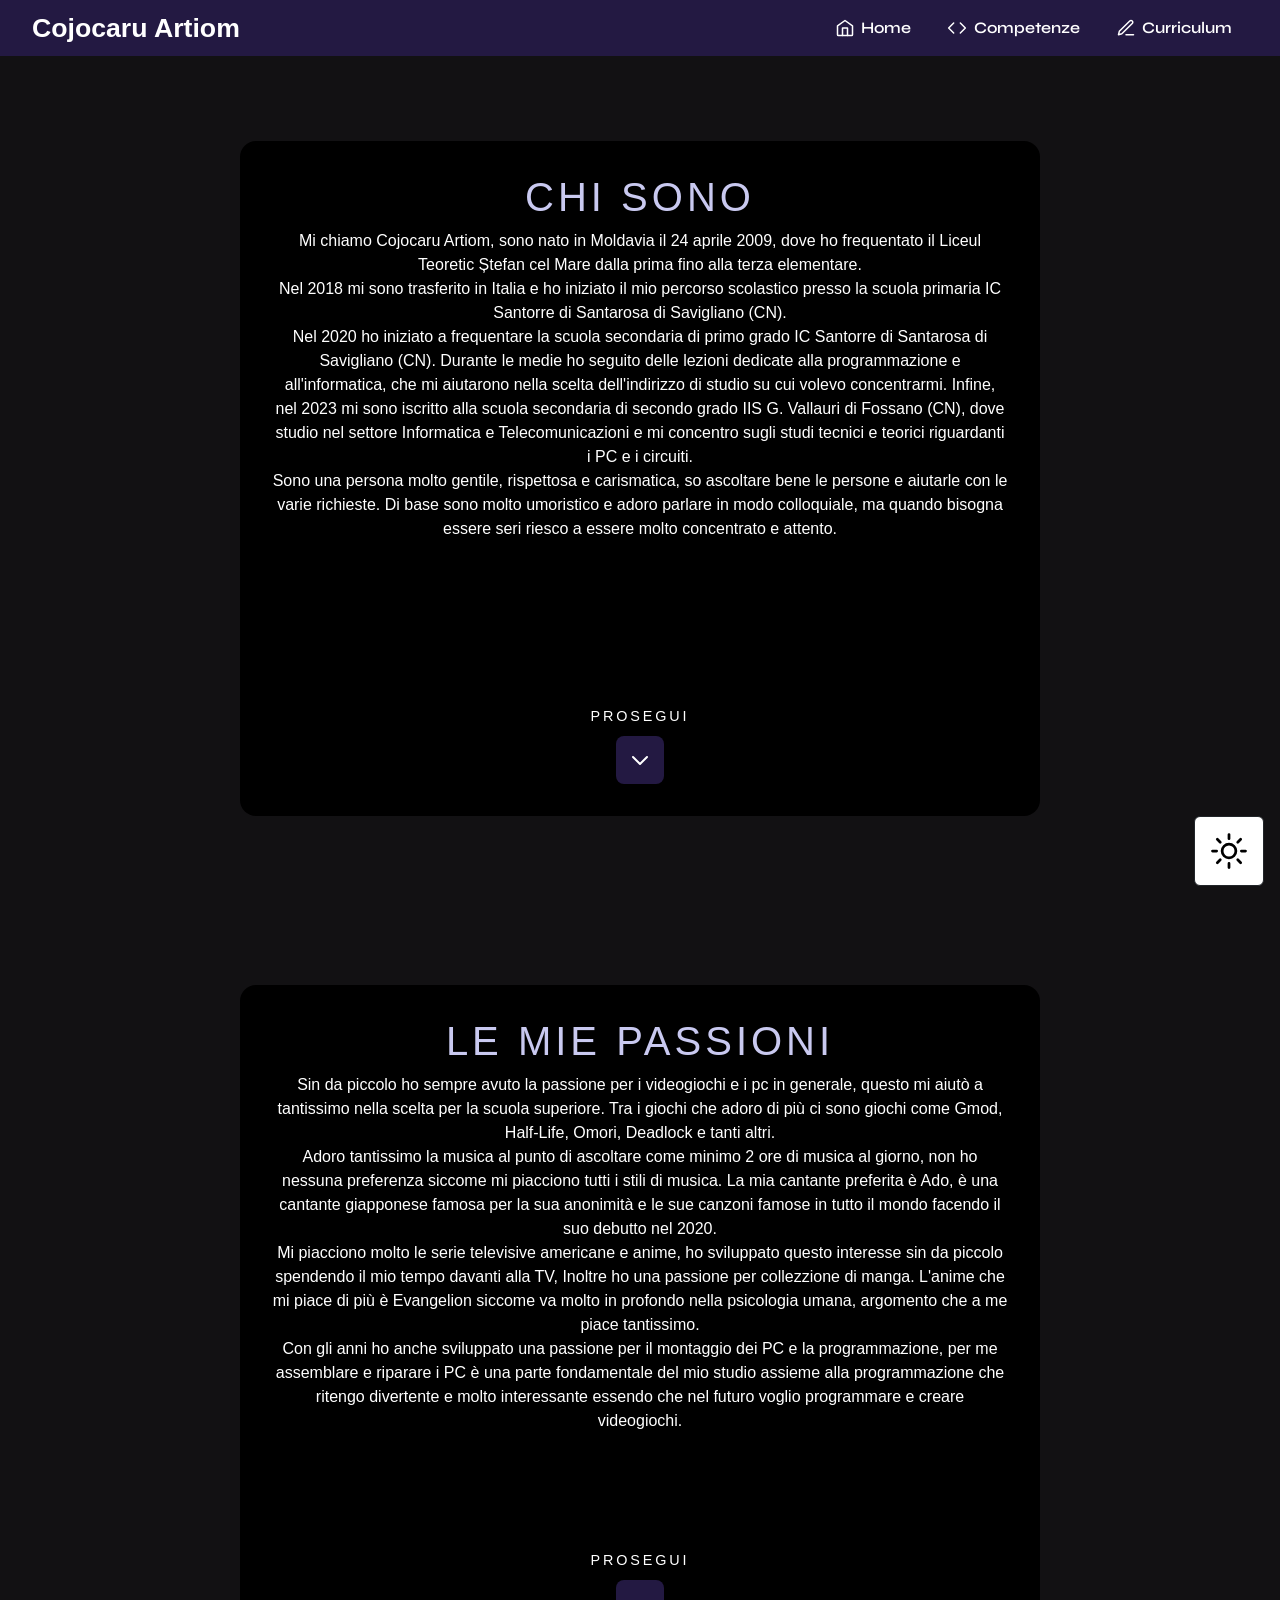
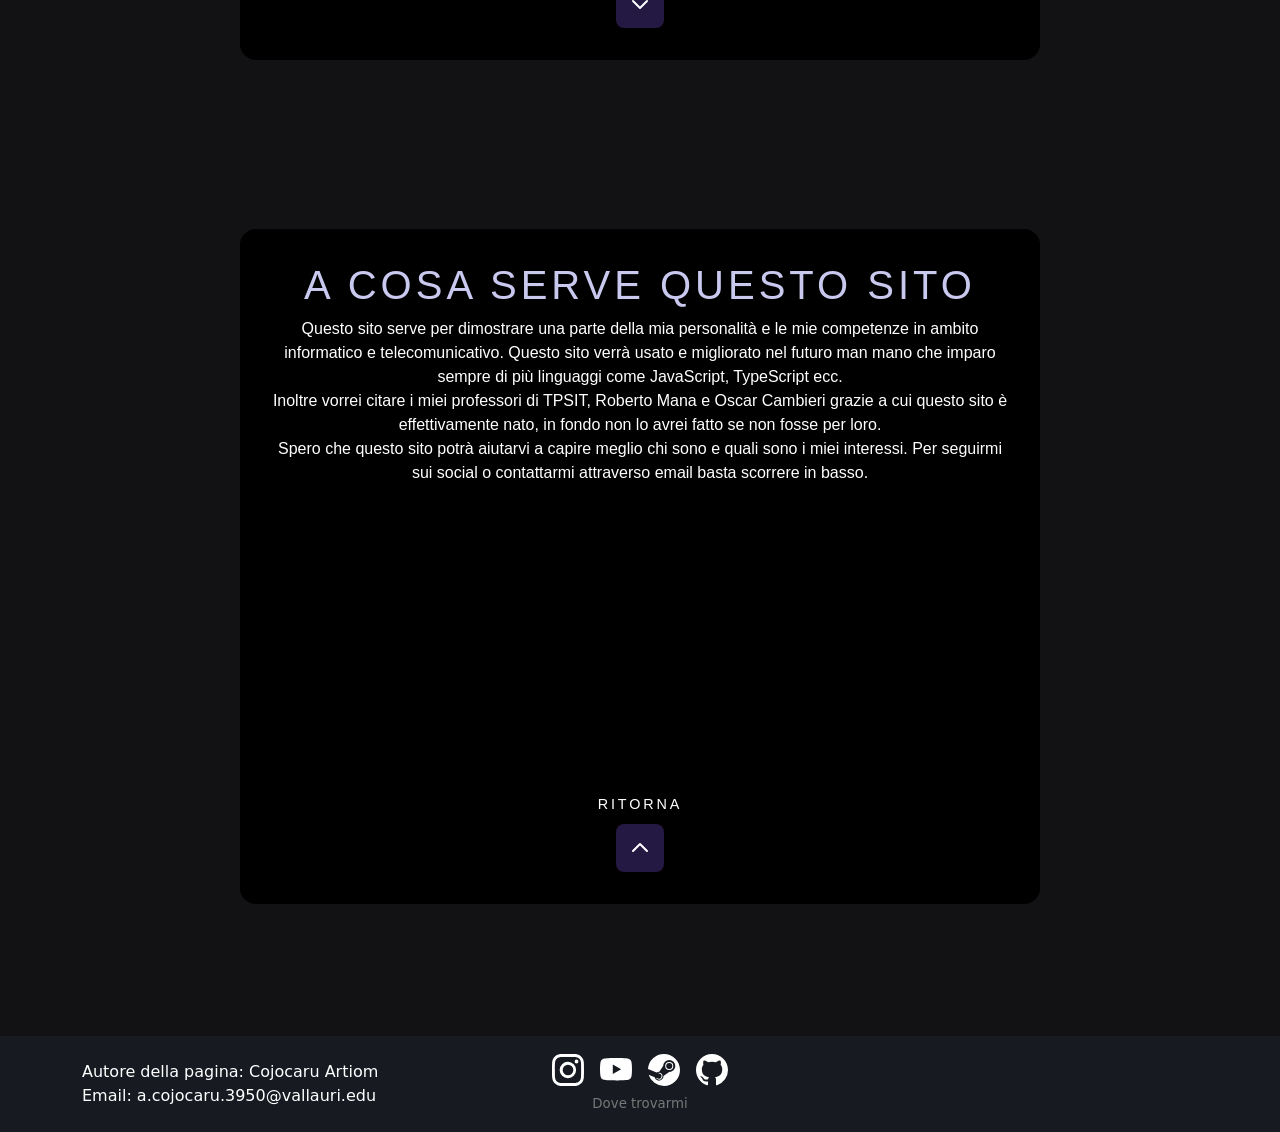
==== commit 9e531443: "ghhghjubkjjbhj" ====
--- a/index.html
+++ b/index.html
@@ -26,7 +26,7 @@
         </a>
       </li>
       <li class="nav-item">
-        <a class="nav-link" href="#">
+        <a class="nav-link" href="curriculum.html">
           <svg class="nav-icon" viewBox="0 0 24 24"><path d="M12 20h9"/><path d="M16.5 3.5a2.121 2.121 0 0 1 3 3L7 19l-4 1 1-4L16.5 3.5z"/></svg>
           Curriculum
         </a>
@@ -67,9 +67,14 @@
           Tra i giochi che adoro di più ci sono giochi come Gmod, Half-Life, Omori, Deadlock e tanti altri.
           <br>
           Adoro tantissimo la musica al punto di ascoltare come minimo 2 ore di musica al giorno, non ho nessuna preferenza siccome mi piacciono tutti i stili di musica.
-          La mia cantante preferita è Ado, è una cantante giapponese famosa per la sua anonimità e le sue canzoni famose in tutto il mondo.
+          La mia cantante preferita è Ado, è una cantante giapponese famosa per la sua anonimità e le sue canzoni famose in tutto il mondo facendo il suo debutto nel 2020.
           <br>
-          
+          Mi piacciono molto le serie televisive americane e anime, ho sviluppato questo interesse sin da piccolo spendendo il mio tempo davanti alla TV, Inoltre
+          ho una passione per collezzione di manga.
+          L'anime che mi piace di più è Evangelion siccome va molto in profondo nella psicologia umana, argomento che a me piace tantissimo.
+          <br>
+          Con gli anni ho anche sviluppato una passione per il montaggio dei PC e la programmazione, per me assemblare e riparare i PC è una parte fondamentale del mio studio
+          assieme alla programmazione che ritengo divertente e molto interessante essendo che nel futuro voglio programmare e creare videogiochi.
         </p>
       </div>
       <div class="prosegui-container">
@@ -87,7 +92,16 @@
     <div class="card rounded-4">
       <div class="card-body">
         <h2 class="card-title">A cosa serve questo sito</h2>
-        <p class="card-text"></p>
+        <p class="card-text">
+          Questo sito serve per dimostrare una parte della mia personalità e le mie competenze in ambito informatico e telecomunicativo. Questo sito verrà usato
+          e migliorato nel futuro man mano che imparo sempre di più linguaggi come JavaScript, TypeScript ecc.
+          <br>
+          Inoltre vorrei citare i miei professori di TPSIT, Roberto Mana e Oscar Cambieri grazie a cui questo sito è effettivamente nato, in fondo non lo avrei fatto
+          se non fosse per loro.
+          <br>
+          Spero che questo sito potrà aiutarvi a capire meglio chi sono e quali sono i miei interessi.
+          Per seguirmi sui social o contattarmi attraverso email basta scorrere in basso.
+        </p>
       </div>
       <div class="prosegui-container">
         <p class="prosegui">RITORNA</p>
@@ -100,11 +114,7 @@
     </div>
   </section>
 
-  <button type="button" class="btn btn-dark">
-    <svg xmlns="http://www.w3.org/2000/svg" fill="none" viewBox="0 0 24 24" stroke-width="1.5" stroke="black" class="size-6">
-      <path stroke-linecap="round" stroke-linejoin="round" d="M12 3v2.25m6.364.386-1.591 1.591M21 12h-2.25m-.386 6.364-1.591-1.591M12 18.75V21m-4.773-4.227-1.591 1.591M5.25 12H3m4.227-4.773L5.636 5.636M15.75 12a3.75 3.75 0 1 1-7.5 0 3.75 3.75 0 0 1 7.5 0Z" />
-    </svg>
-  </button>
+ 
 
 <footer>
   <div class="container">
@@ -143,6 +153,11 @@
     <div style="width: 200px;"></div>
   </div>
 </footer>
+<button type="button" class="btn btn-dark">
+  <svg xmlns="http://www.w3.org/2000/svg" fill="none" viewBox="0 0 24 24" stroke-width="1.5" stroke="black" class="size-6">
+    <path stroke-linecap="round" stroke-linejoin="round" d="M12 3v2.25m6.364.386-1.591 1.591M21 12h-2.25m-.386 6.364-1.591-1.591M12 18.75V21m-4.773-4.227-1.591 1.591M5.25 12H3m4.227-4.773L5.636 5.636M15.75 12a3.75 3.75 0 1 1-7.5 0 3.75 3.75 0 0 1 7.5 0Z" />
+  </svg>
+</button>
 
   <script src="https://cdn.jsdelivr.net/npm/bootstrap@5.3.3/dist/js/bootstrap.bundle.min.js"></script>
   <script src="index.js"></script>
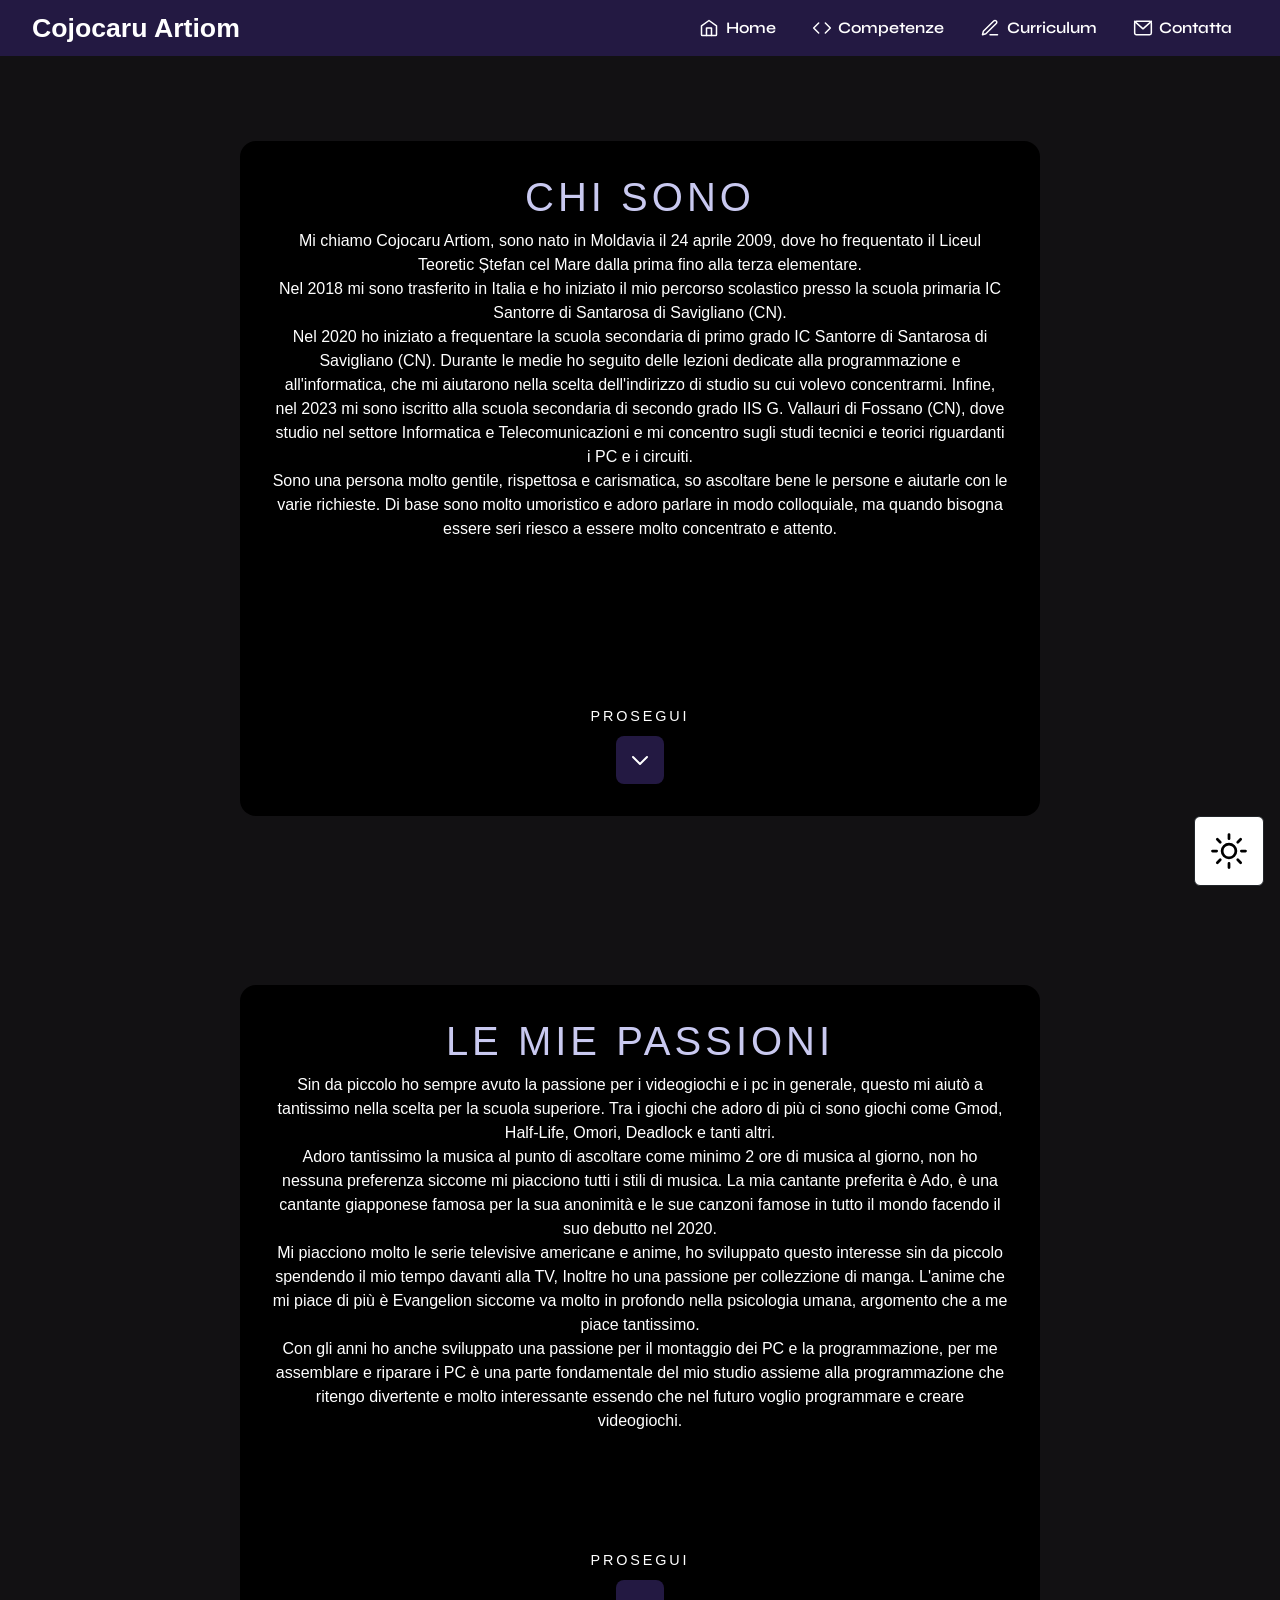
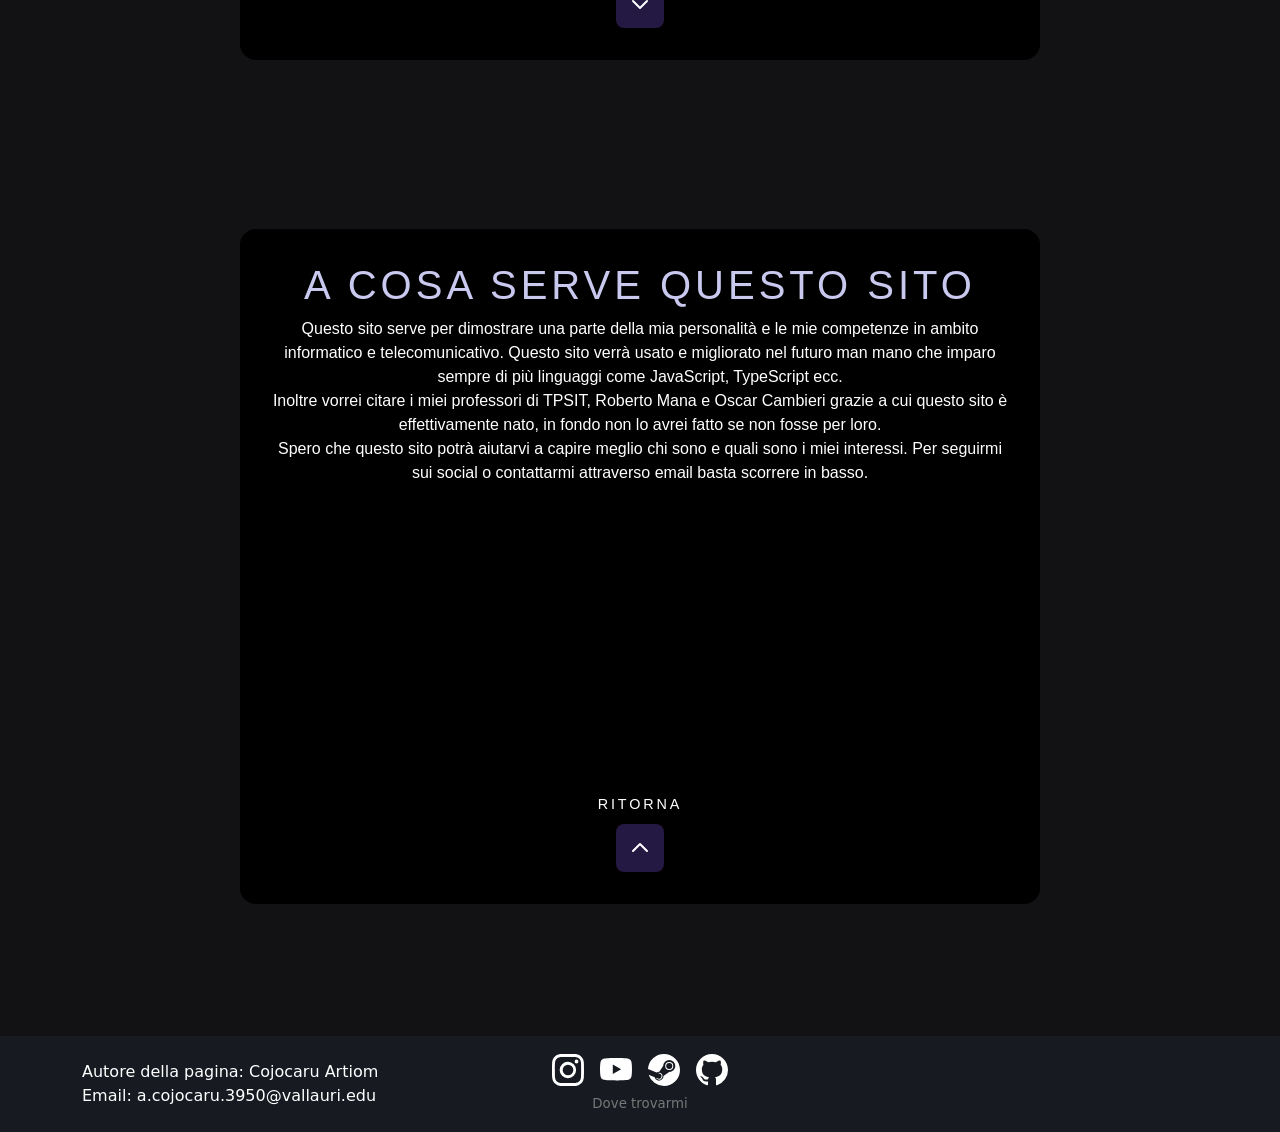
==== commit 03f9ce2f: "kjbgkjgkjgkjhg" ====
--- a/index.html
+++ b/index.html
@@ -7,6 +7,7 @@
   <link href="https://cdn.jsdelivr.net/npm/bootstrap@5.3.3/dist/css/bootstrap.min.css" rel="stylesheet"/>
   <link href="https://fonts.googleapis.com/css2?family=Space+Mono:wght@400;700&family=Syne:wght@400;600;800&display=swap" rel="stylesheet"/>
   <link rel="stylesheet" href="index.css"/>
+  <link rel="icon" href="./img/icon.png">
 </head>
 <body>
 
@@ -29,6 +30,12 @@
         <a class="nav-link" href="curriculum.html">
           <svg class="nav-icon" viewBox="0 0 24 24"><path d="M12 20h9"/><path d="M16.5 3.5a2.121 2.121 0 0 1 3 3L7 19l-4 1 1-4L16.5 3.5z"/></svg>
           Curriculum
+        </a>
+      </li>
+      <li class="nav-item">
+        <a class="nav-link" href="contatta.html">
+          <svg class="nav-icon" viewBox="0 0 24 24"><rect x="2" y="4" width="20" height="16" rx="2"/><polyline points="2,4 12,13 22,4"/></svg>
+          Contatta
         </a>
       </li>
     </ul>
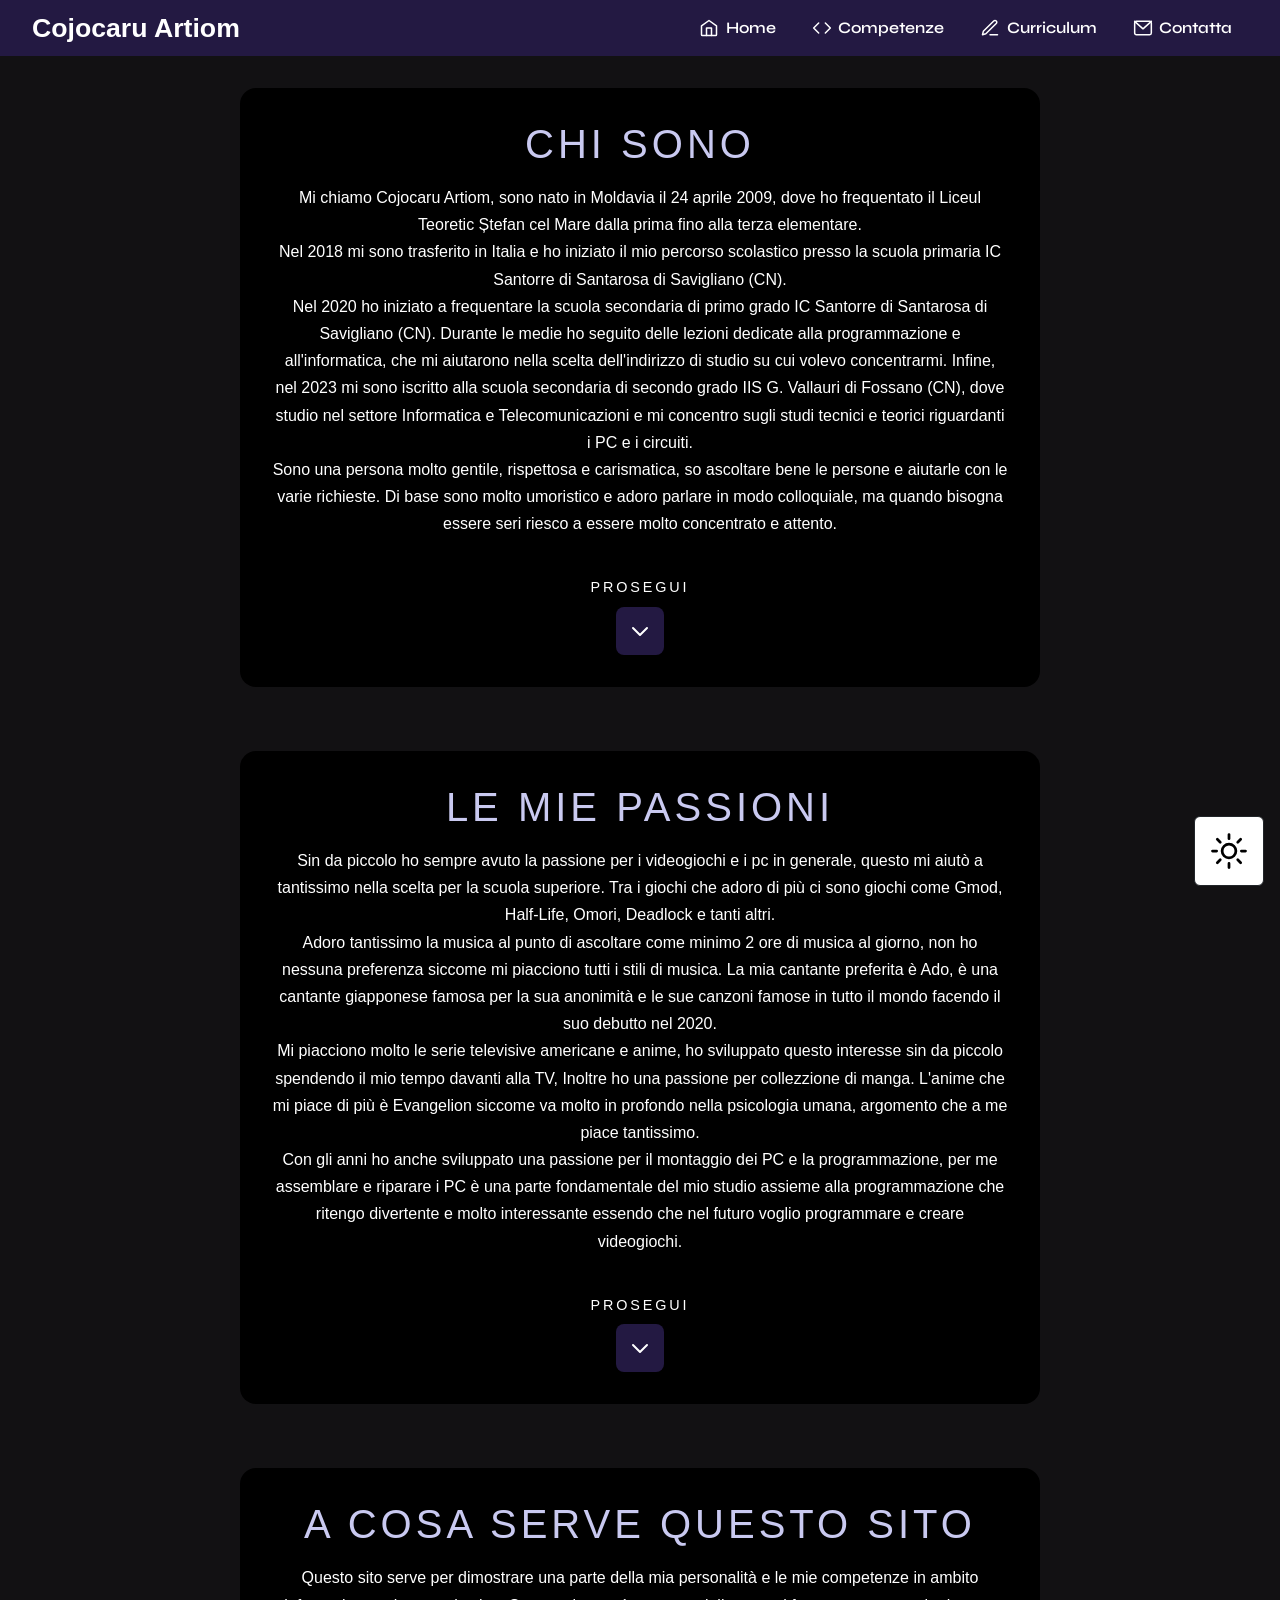
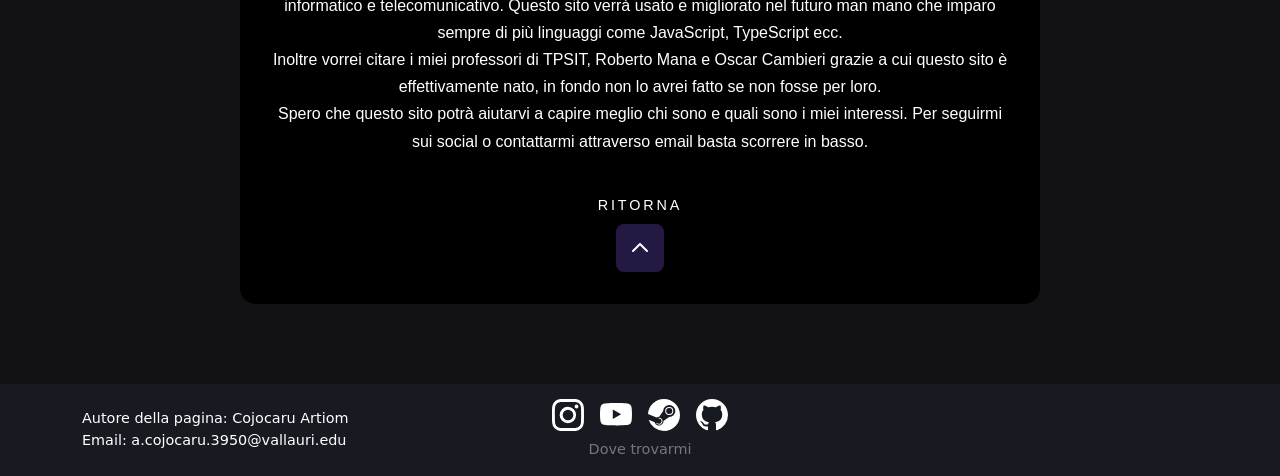
==== commit 4298918f: "Finito" ====
--- a/index.html
+++ b/index.html
@@ -11,34 +11,65 @@
 </head>
 <body>
 
-  <nav id="navbar" class="navbar navbar-expand d-flex justify-content-between align-items-center">
-    <a class="navbar-brand" href="#">Cojocaru Artiom</a>
-    <ul class="navbar-nav d-flex flex-row gap-1">
-      <li class="nav-item">
-        <a class="nav-link" href="#">
-          <svg class="nav-icon" viewBox="0 0 24 24"><path d="M3 9.5L12 3l9 6.5V20a1 1 0 0 1-1 1H4a1 1 0 0 1-1-1V9.5z"/><path d="M9 21V12h6v9"/></svg>
-          Home
-        </a>
-      </li>
-      <li class="nav-item">
-        <a class="nav-link" href="competenze.html">
-          <svg class="nav-icon" viewBox="0 0 24 24"><polyline points="16 18 22 12 16 6"/><polyline points="8 6 2 12 8 18"/></svg>
-          Competenze
-        </a>
-      </li>
-      <li class="nav-item">
-        <a class="nav-link" href="curriculum.html">
-          <svg class="nav-icon" viewBox="0 0 24 24"><path d="M12 20h9"/><path d="M16.5 3.5a2.121 2.121 0 0 1 3 3L7 19l-4 1 1-4L16.5 3.5z"/></svg>
-          Curriculum
-        </a>
-      </li>
-      <li class="nav-item">
-        <a class="nav-link" href="contatta.html">
-          <svg class="nav-icon" viewBox="0 0 24 24"><rect x="2" y="4" width="20" height="16" rx="2"/><polyline points="2,4 12,13 22,4"/></svg>
-          Contatta
-        </a>
-      </li>
-    </ul>
+  <nav id="navbar" class="navbar navbar-expand-lg">
+    <div class="container-fluid px-3">
+
+      <a class="navbar-brand" href="#">Cojocaru Artiom</a>
+
+      <button
+        class="navbar-toggler"
+        type="button"
+        data-bs-toggle="collapse"
+        data-bs-target="#navbarMenu"
+        aria-controls="navbarMenu"
+        aria-expanded="false"
+        aria-label="Toggle navigation"
+      >
+        <span class="navbar-toggler-icon"></span>
+      </button>
+
+      <div class="collapse navbar-collapse justify-content-end" id="navbarMenu">
+        <ul class="navbar-nav gap-lg-1">
+          <li class="nav-item">
+            <a class="nav-link" href="#">
+              <svg class="nav-icon" viewBox="0 0 24 24">
+                <path d="M3 9.5L12 3l9 6.5V20a1 1 0 0 1-1 1H4a1 1 0 0 1-1-1V9.5z"/>
+                <path d="M9 21V12h6v9"/>
+              </svg>
+              Home
+            </a>
+          </li>
+          <li class="nav-item">
+            <a class="nav-link" href="competenze.html">
+              <svg class="nav-icon" viewBox="0 0 24 24">
+                <polyline points="16 18 22 12 16 6"/>
+                <polyline points="8 6 2 12 8 18"/>
+              </svg>
+              Competenze
+            </a>
+          </li>
+          <li class="nav-item">
+            <a class="nav-link" href="curriculum.html">
+              <svg class="nav-icon" viewBox="0 0 24 24">
+                <path d="M12 20h9"/>
+                <path d="M16.5 3.5a2.121 2.121 0 0 1 3 3L7 19l-4 1 1-4L16.5 3.5z"/>
+              </svg>
+              Curriculum
+            </a>
+          </li>
+          <li class="nav-item">
+            <a class="nav-link" href="contatta.html">
+              <svg class="nav-icon" viewBox="0 0 24 24">
+                <rect x="2" y="4" width="20" height="16" rx="2"/>
+                <polyline points="2,4 12,13 22,4"/>
+              </svg>
+              Contatta
+            </a>
+          </li>
+        </ul>
+      </div>
+
+    </div>
   </nav>
 
   <section id="sezione1" class="sezione">
@@ -47,9 +78,9 @@
         <h2 class="card-title">CHI SONO</h2>
         <p class="card-text">Mi chiamo Cojocaru Artiom, sono nato in Moldavia il 24 aprile 2009, dove ho frequentato il Liceul Teoretic Ștefan cel Mare dalla prima fino alla terza elementare.
           <br>
-          Nel 2018 mi sono trasferito in Italia e ho iniziato il mio percorso scolastico presso la scuola primaria IC Santorre di Santarosa di Savigliano (CN). 
-          <br>
-          Nel 2020 ho iniziato a frequentare la scuola secondaria di primo grado IC Santorre di Santarosa di Savigliano (CN). Durante le medie ho seguito delle lezioni dedicate alla programmazione e all'informatica, che mi aiutarono nella scelta dell'indirizzo di studio su cui volevo concentrarmi. Infine, nel 2023 mi sono iscritto alla scuola secondaria di secondo grado IIS G. Vallauri di Fossano (CN), dove studio nel settore Informatica e Telecomunicazioni e mi concentro sugli studi tecnici e teorici riguardanti i PC e i circuiti. 
+          Nel 2018 mi sono trasferito in Italia e ho iniziato il mio percorso scolastico presso la scuola primaria IC Santorre di Santarosa di Savigliano (CN).
+          <br>
+          Nel 2020 ho iniziato a frequentare la scuola secondaria di primo grado IC Santorre di Santarosa di Savigliano (CN). Durante le medie ho seguito delle lezioni dedicate alla programmazione e all'informatica, che mi aiutarono nella scelta dell'indirizzo di studio su cui volevo concentrarmi. Infine, nel 2023 mi sono iscritto alla scuola secondaria di secondo grado IIS G. Vallauri di Fossano (CN), dove studio nel settore Informatica e Telecomunicazioni e mi concentro sugli studi tecnici e teorici riguardanti i PC e i circuiti.
           <br>
           Sono una persona molto gentile, rispettosa e carismatica, so ascoltare bene le persone e aiutarle con le varie richieste. Di base sono molto umoristico e adoro parlare in modo colloquiale, ma quando bisogna essere seri riesco a essere molto concentrato e attento.
         </p>
@@ -121,50 +152,49 @@
     </div>
   </section>
 
- 
-
-<footer>
-  <div class="container">
-    <div class="me-auto">
-      <p>Autore della pagina: Cojocaru Artiom</p>
-      <p>Email: a.cojocaru.3950@vallauri.edu</p>
-    </div>
-    <div class="icons">
-      <div class="icons-row">
-        <a href="https://www.instagram.com/cojocaru.artiom/" target="_blank" class="icon">
-          <svg xmlns="http://www.w3.org/2000/svg" width="32" height="32" fill="currentColor" class="bi bi-instagram" viewBox="0 0 16 16">
-            <path d="M8 0C5.829 0 5.556.01 4.703.048 3.85.088 3.269.222 2.76.42a3.9 3.9 0 0 0-1.417.923A3.9 3.9 0 0 0 .42 2.76C.222 3.268.087 3.85.048 4.7.01 5.555 0 5.827 0 8.001c0 2.172.01 2.444.048 3.297.04.852.174 1.433.372 1.942.205.526.478.972.923 1.417.444.445.89.719 1.416.923.51.198 1.09.333 1.942.372C5.555 15.99 5.827 16 8 16s2.444-.01 3.298-.048c.851-.04 1.434-.174 1.943-.372a3.9 3.9 0 0 0 1.416-.923c.445-.445.718-.891.923-1.417.197-.509.332-1.09.372-1.942C15.99 10.445 16 10.173 16 8s-.01-2.445-.048-3.299c-.04-.851-.175-1.433-.372-1.941a3.9 3.9 0 0 0-.923-1.417A3.9 3.9 0 0 0 13.24.42c-.51-.198-1.092-.333-1.943-.372C10.443.01 10.172 0 7.998 0zm-.717 1.442h.718c2.136 0 2.389.007 3.232.046.78.035 1.204.166 1.486.275.373.145.64.319.92.599s.453.546.598.92c.11.281.24.705.275 1.485.039.843.047 1.096.047 3.231s-.008 2.389-.047 3.232c-.035.78-.166 1.203-.275 1.485a2.5 2.5 0 0 1-.599.919c-.28.28-.546.453-.92.598-.28.11-.704.24-1.485.276-.843.038-1.096.047-3.232.047s-2.39-.009-3.233-.047c-.78-.036-1.203-.166-1.485-.276a2.5 2.5 0 0 1-.92-.598 2.5 2.5 0 0 1-.6-.92c-.109-.281-.24-.705-.275-1.485-.038-.843-.046-1.096-.046-3.233s.008-2.388.046-3.231c.036-.78.166-1.204.276-1.486.145-.373.319-.64.599-.92s.546-.453.92-.598c.282-.11.705-.24 1.485-.276.738-.034 1.024-.044 2.515-.045zm4.988 1.328a.96.96 0 1 0 0 1.92.96.96 0 0 0 0-1.92m-4.27 1.122a4.109 4.109 0 1 0 0 8.217 4.109 4.109 0 0 0 0-8.217m0 1.441a2.667 2.667 0 1 1 0 5.334 2.667 2.667 0 0 1 0-5.334"/>
-          </svg>
-        </a>
-        <a href="https://www.youtube.com/@ArtomoelChoco" target="_blank" class="icon">
-          <svg xmlns="http://www.w3.org/2000/svg" width="32" height="32" fill="currentColor" class="bi bi-youtube" viewBox="0 0 16 16">
-            <path d="M8.051 1.999h.089c.822.003 4.987.033 6.11.335a2.01 2.01 0 0 1 1.415 1.42c.101.38.172.883.22 1.402l.01.104.022.26.008.104c.065.914.073 1.77.074 1.957v.075c-.001.194-.01 1.108-.082 2.06l-.008.105-.009.104c-.05.572-.124 1.14-.235 1.558a2.01 2.01 0 0 1-1.415 1.42c-1.16.312-5.569.334-6.18.335h-.142c-.309 0-1.587-.006-2.927-.052l-.17-.006-.087-.004-.171-.007-.171-.007c-1.11-.049-2.167-.128-2.654-.26a2.01 2.01 0 0 1-1.415-1.419c-.111-.417-.185-.986-.235-1.558L.09 9.82l-.008-.104A31 31 0 0 1 0 7.68v-.123c.002-.215.01-.958.064-1.778l.007-.103.003-.052.008-.104.022-.26.01-.104c.048-.519.119-1.023.22-1.402a2.01 2.01 0 0 1 1.415-1.42c.487-.13 1.544-.21 2.654-.26l.17-.007.172-.006.086-.003.171-.007A100 100 0 0 1 7.858 2zM6.4 5.209v4.818l4.157-2.408z"/>
-          </svg>
-        </a>
-        <a href="https://steamcommunity.com/profiles/76561199202109353" target="_blank" class="icon">
-          <svg xmlns="http://www.w3.org/2000/svg" width="32" height="32" fill="currentColor" class="bi bi-steam" viewBox="0 0 16 16">
-            <path d="M.329 10.333A8.01 8.01 0 0 0 7.99 16C12.414 16 16 12.418 16 8s-3.586-8-8.009-8A8.006 8.006 0 0 0 0 7.468l.003.006 4.304 1.769A2.2 2.2 0 0 1 5.62 8.88l1.96-2.844-.001-.04a3.046 3.046 0 0 1 3.042-3.043 3.046 3.046 0 0 1 3.042 3.043 3.047 3.047 0 0 1-3.111 3.044l-2.804 2a2.223 2.223 0 0 1-3.075 2.11 2.22 2.22 0 0 1-1.312-1.568L.33 10.333Z"/>
-            <path d="M4.868 12.683a1.715 1.715 0 0 0 1.318-3.165 1.7 1.7 0 0 0-1.263-.02l1.023.424a1.261 1.261 0 1 1-.97 2.33l-.99-.41a1.7 1.7 0 0 0 .882.84Zm3.726-6.687a2.03 2.03 0 0 0 2.027 2.029 2.03 2.03 0 0 0 2.027-2.029 2.03 2.03 0 0 0-2.027-2.027 2.03 2.03 0 0 0-2.027 2.027m2.03-1.527a1.524 1.524 0 1 1-.002 3.048 1.524 1.524 0 0 1 .002-3.048"/>
-          </svg>
-        </a>
-        <a href="https://github.com/ArtomoElChoco" target="_blank" class="icon">
-          <svg xmlns="http://www.w3.org/2000/svg" width="32" height="32" fill="currentColor" class="bi bi-github" viewBox="0 0 16 16">
-            <path d="M8 0C3.58 0 0 3.58 0 8c0 3.54 2.29 6.53 5.47 7.59.4.07.55-.17.55-.38 0-.19-.01-.82-.01-1.49-2.01.37-2.53-.49-2.69-.94-.09-.23-.48-.94-.82-1.13-.28-.15-.68-.52-.01-.53.63-.01 1.08.58 1.23.82.72 1.21 1.87.87 2.33.66.07-.52.28-.87.51-1.07-1.78-.2-3.64-.89-3.64-3.95 0-.87.31-1.59.82-2.15-.08-.2-.36-1.02.08-2.12 0 0 .67-.21 2.2.82.64-.18 1.32-.27 2-.27s1.36.09 2 .27c1.53-1.04 2.2-.82 2.2-.82.44 1.1.16 1.92.08 2.12.51.56.82 1.27.82 2.15 0 3.07-1.87 3.75-3.65 3.95.29.25.54.73.54 1.48 0 1.07-.01 1.93-.01 2.2 0 .21.15.46.55.38A8.01 8.01 0 0 0 16 8c0-4.42-3.58-8-8-8"/>
-          </svg>
-        </a>
-      </div>
-      <div class="social">
-        <p>Dove trovarmi</p>
-      </div>
-    </div>
-    <div style="width: 200px;"></div>
-  </div>
-</footer>
-<button type="button" class="btn btn-dark">
-  <svg xmlns="http://www.w3.org/2000/svg" fill="none" viewBox="0 0 24 24" stroke-width="1.5" stroke="black" class="size-6">
-    <path stroke-linecap="round" stroke-linejoin="round" d="M12 3v2.25m6.364.386-1.591 1.591M21 12h-2.25m-.386 6.364-1.591-1.591M12 18.75V21m-4.773-4.227-1.591 1.591M5.25 12H3m4.227-4.773L5.636 5.636M15.75 12a3.75 3.75 0 1 1-7.5 0 3.75 3.75 0 0 1 7.5 0Z" />
-  </svg>
-</button>
+  <footer>
+    <div class="container">
+      <div class="me-auto">
+        <p>Autore della pagina: Cojocaru Artiom</p>
+        <p>Email: a.cojocaru.3950@vallauri.edu</p>
+      </div>
+      <div class="icons">
+        <div class="icons-row">
+          <a href="https://www.instagram.com/cojocaru.artiom/" target="_blank" class="icon">
+            <svg xmlns="http://www.w3.org/2000/svg" width="32" height="32" fill="currentColor" class="bi bi-instagram" viewBox="0 0 16 16">
+              <path d="M8 0C5.829 0 5.556.01 4.703.048 3.85.088 3.269.222 2.76.42a3.9 3.9 0 0 0-1.417.923A3.9 3.9 0 0 0 .42 2.76C.222 3.268.087 3.85.048 4.7.01 5.555 0 5.827 0 8.001c0 2.172.01 2.444.048 3.297.04.852.174 1.433.372 1.942.205.526.478.972.923 1.417.444.445.89.719 1.416.923.51.198 1.09.333 1.942.372C5.555 15.99 5.827 16 8 16s2.444-.01 3.298-.048c.851-.04 1.434-.174 1.943-.372a3.9 3.9 0 0 0 1.416-.923c.445-.445.718-.891.923-1.417.197-.509.332-1.09.372-1.942C15.99 10.445 16 10.173 16 8s-.01-2.445-.048-3.299c-.04-.851-.175-1.433-.372-1.941a3.9 3.9 0 0 0-.923-1.417A3.9 3.9 0 0 0 13.24.42c-.51-.198-1.092-.333-1.943-.372C10.443.01 10.172 0 7.998 0zm-.717 1.442h.718c2.136 0 2.389.007 3.232.046.78.035 1.204.166 1.486.275.373.145.64.319.92.599s.453.546.598.92c.11.281.24.705.275 1.485.039.843.047 1.096.047 3.231s-.008 2.389-.047 3.232c-.035.78-.166 1.203-.275 1.485a2.5 2.5 0 0 1-.599.919c-.28.28-.546.453-.92.598-.28.11-.704.24-1.485.276-.843.038-1.096.047-3.232.047s-2.39-.009-3.233-.047c-.78-.036-1.203-.166-1.485-.276a2.5 2.5 0 0 1-.92-.598 2.5 2.5 0 0 1-.6-.92c-.109-.281-.24-.705-.275-1.485-.038-.843-.046-1.096-.046-3.233s.008-2.388.046-3.231c.036-.78.166-1.204.276-1.486.145-.373.319-.64.599-.92s.546-.453.92-.598c.282-.11.705-.24 1.485-.276.738-.034 1.024-.044 2.515-.045zm4.988 1.328a.96.96 0 1 0 0 1.92.96.96 0 0 0 0-1.92m-4.27 1.122a4.109 4.109 0 1 0 0 8.217 4.109 4.109 0 0 0 0-8.217m0 1.441a2.667 2.667 0 1 1 0 5.334 2.667 2.667 0 0 1 0-5.334"/>
+            </svg>
+          </a>
+          <a href="https://www.youtube.com/@ArtomoelChoco" target="_blank" class="icon">
+            <svg xmlns="http://www.w3.org/2000/svg" width="32" height="32" fill="currentColor" class="bi bi-youtube" viewBox="0 0 16 16">
+              <path d="M8.051 1.999h.089c.822.003 4.987.033 6.11.335a2.01 2.01 0 0 1 1.415 1.42c.101.38.172.883.22 1.402l.01.104.022.26.008.104c.065.914.073 1.77.074 1.957v.075c-.001.194-.01 1.108-.082 2.06l-.008.105-.009.104c-.05.572-.124 1.14-.235 1.558a2.01 2.01 0 0 1-1.415 1.42c-1.16.312-5.569.334-6.18.335h-.142c-.309 0-1.587-.006-2.927-.052l-.17-.006-.087-.004-.171-.007-.171-.007c-1.11-.049-2.167-.128-2.654-.26a2.01 2.01 0 0 1-1.415-1.419c-.111-.417-.185-.986-.235-1.558L.09 9.82l-.008-.104A31 31 0 0 1 0 7.68v-.123c.002-.215.01-.958.064-1.778l.007-.103.003-.052.008-.104.022-.26.01-.104c.048-.519.119-1.023.22-1.402a2.01 2.01 0 0 1 1.415-1.42c.487-.13 1.544-.21 2.654-.26l.17-.007.172-.006.086-.003.171-.007A100 100 0 0 1 7.858 2zM6.4 5.209v4.818l4.157-2.408z"/>
+            </svg>
+          </a>
+          <a href="https://steamcommunity.com/profiles/76561199202109353" target="_blank" class="icon">
+            <svg xmlns="http://www.w3.org/2000/svg" width="32" height="32" fill="currentColor" class="bi bi-steam" viewBox="0 0 16 16">
+              <path d="M.329 10.333A8.01 8.01 0 0 0 7.99 16C12.414 16 16 12.418 16 8s-3.586-8-8.009-8A8.006 8.006 0 0 0 0 7.468l.003.006 4.304 1.769A2.2 2.2 0 0 1 5.62 8.88l1.96-2.844-.001-.04a3.046 3.046 0 0 1 3.042-3.043 3.046 3.046 0 0 1 3.042 3.043 3.047 3.047 0 0 1-3.111 3.044l-2.804 2a2.223 2.223 0 0 1-3.075 2.11 2.22 2.22 0 0 1-1.312-1.568L.33 10.333Z"/>
+              <path d="M4.868 12.683a1.715 1.715 0 0 0 1.318-3.165 1.7 1.7 0 0 0-1.263-.02l1.023.424a1.261 1.261 0 1 1-.97 2.33l-.99-.41a1.7 1.7 0 0 0 .882.84Zm3.726-6.687a2.03 2.03 0 0 0 2.027 2.029 2.03 2.03 0 0 0 2.027-2.029 2.03 2.03 0 0 0-2.027-2.027 2.03 2.03 0 0 0-2.027 2.027m2.03-1.527a1.524 1.524 0 1 1-.002 3.048 1.524 1.524 0 0 1 .002-3.048"/>
+            </svg>
+          </a>
+          <a href="https://github.com/ArtomoElChoco" target="_blank" class="icon">
+            <svg xmlns="http://www.w3.org/2000/svg" width="32" height="32" fill="currentColor" class="bi bi-github" viewBox="0 0 16 16">
+              <path d="M8 0C3.58 0 0 3.58 0 8c0 3.54 2.29 6.53 5.47 7.59.4.07.55-.17.55-.38 0-.19-.01-.82-.01-1.49-2.01.37-2.53-.49-2.69-.94-.09-.23-.48-.94-.82-1.13-.28-.15-.68-.52-.01-.53.63-.01 1.08.58 1.23.82.72 1.21 1.87.87 2.33.66.07-.52.28-.87.51-1.07-1.78-.2-3.64-.89-3.64-3.95 0-.87.31-1.59.82-2.15-.08-.2-.36-1.02.08-2.12 0 0 .67-.21 2.2.82.64-.18 1.32-.27 2-.27s1.36.09 2 .27c1.53-1.04 2.2-.82 2.2-.82.44 1.1.16 1.92.08 2.12.51.56.82 1.27.82 2.15 0 3.07-1.87 3.75-3.65 3.95.29.25.54.73.54 1.48 0 1.07-.01 1.93-.01 2.2 0 .21.15.46.55.38A8.01 8.01 0 0 0 16 8c0-4.42-3.58-8-8-8"/>
+            </svg>
+          </a>
+        </div>
+        <div class="social">
+          <p>Dove trovarmi</p>
+        </div>
+      </div>
+      <div class="footer-spacer"></div>
+    </div>
+  </footer>
+
+  <button type="button" class="btn btn-dark">
+    <svg xmlns="http://www.w3.org/2000/svg" fill="none" viewBox="0 0 24 24" stroke-width="1.5" stroke="black" class="size-6">
+      <path stroke-linecap="round" stroke-linejoin="round" d="M12 3v2.25m6.364.386-1.591 1.591M21 12h-2.25m-.386 6.364-1.591-1.591M12 18.75V21m-4.773-4.227-1.591 1.591M5.25 12H3m4.227-4.773L5.636 5.636M15.75 12a3.75 3.75 0 1 1-7.5 0 3.75 3.75 0 0 1 7.5 0Z" />
+    </svg>
+  </button>
 
   <script src="https://cdn.jsdelivr.net/npm/bootstrap@5.3.3/dist/js/bootstrap.bundle.min.js"></script>
   <script src="index.js"></script>
--- a/index.css
+++ b/index.css
@@ -4,7 +4,7 @@
   box-sizing: border-box;
 }
 
-a{
+a {
   text-decoration: none;
   color: inherit;
 }
@@ -19,8 +19,12 @@
 .navbar {
   transition: 0.2s;
   background-color: #231942;
-  padding: 0 2rem;
+  padding: 0 1rem;
   height: 56px;
+}
+
+.navbar-collapse.show ~ * {
+  margin-top: 0;
 }
 
 .navbar-brand {
@@ -30,6 +34,18 @@
   color: white !important;
 }
 
+.navbar-toggler {
+  border-color: rgba(255, 255, 255, 0.4);
+}
+
+.navbar-toggler-icon {
+  filter: invert(1);
+}
+
+.navbar-collapse {
+  background-color: #231942;
+}
+
 .nav-link {
   color: white !important;
   font-family: 'Syne', sans-serif;
@@ -38,7 +54,7 @@
   display: flex;
   align-items: center;
   gap: 0.4rem;
-  padding: 0 1rem !important;
+  padding: 0.6rem 1rem !important;
 }
 
 .nav-link:hover {
@@ -55,11 +71,15 @@
   stroke-linejoin: round;
 }
 
+#navbarMenu{
+  transition: 0.2s;
+}
+
 .sezione {
-  height: calc(100vh - 56px);
   display: flex;
   align-items: center;
   justify-content: center;
+  padding: 2rem 1rem;
 }
 
 .card {
@@ -67,7 +87,7 @@
   background-color: #000000;
   border: none;
   width: 800px;
-  height: 75vh;
+  height: fit-content;
   padding: 1rem;
   display: flex;
   flex-direction: column;
@@ -81,6 +101,7 @@
   text-transform: uppercase;
   letter-spacing: 0.1em;
   text-align: center;
+  margin-bottom: 1rem;
 }
 
 .card-text {
@@ -88,6 +109,7 @@
   font-size: 1rem;
   color: #ffffff;
   text-align: center;
+  line-height: 1.7;
 }
 
 .prosegui-container {
@@ -96,6 +118,7 @@
   align-items: center;
   gap: 0.5rem;
   padding-bottom: 1rem;
+  padding-top: 1.5rem;
 }
 
 .prosegui {
@@ -154,11 +177,15 @@
 footer .container {
   display: flex;
   align-items: center;
+  justify-content: space-between;
+  flex-wrap: wrap;
+  gap: 1rem;
   position: relative;
 }
 
 footer p {
   margin-bottom: 0;
+  font-size: 0.9rem;
 }
 
 .icons {
@@ -192,8 +219,8 @@
   text-align: center;
 }
 
-.bi-instagram {
-  margin: 0 auto;
+.footer-spacer {
+  width: 200px;
 }
 
 .footer-strip {
@@ -202,4 +229,72 @@
   font-family: 'Space Mono', monospace;
   font-size: 0.7rem;
   color: #888888;
+}
+
+@media (max-width: 992px) {
+  .navbar {
+    height: auto;
+    min-height: 56px;
+  }
+
+  .navbar-collapse {
+    padding-bottom: 0.5rem;
+  }
+
+  .card-title {
+    font-size: 2rem;
+  }
+
+  .me-auto{
+    display: none;
+  }
+
+  footer{
+    height: 100px;
+  }
+
+  .icons{
+    top: 3px;
+  }
+}
+
+@media (max-width: 700px){
+    .btn-dark{
+    width: 50px;
+    height: 50px;
+  }
+}
+
+@media (max-width: 576px) {
+  .card-title {
+    font-size: 1.6rem;
+    letter-spacing: 0.05em;
+  }
+
+  .card-text {
+    font-size: 0.9rem;
+  }
+
+  .sezione {
+    padding: 1.5rem 0.5rem;
+  }
+
+  footer .container {
+    flex-direction: column;
+    align-items: center;
+    text-align: center;
+  }
+
+  footer .me-auto {
+    text-align: center;
+  }
+
+  .icons {
+    position: static;
+    transform: none;
+  }
+
+  .footer-spacer {
+    display: none;
+  }
 }
